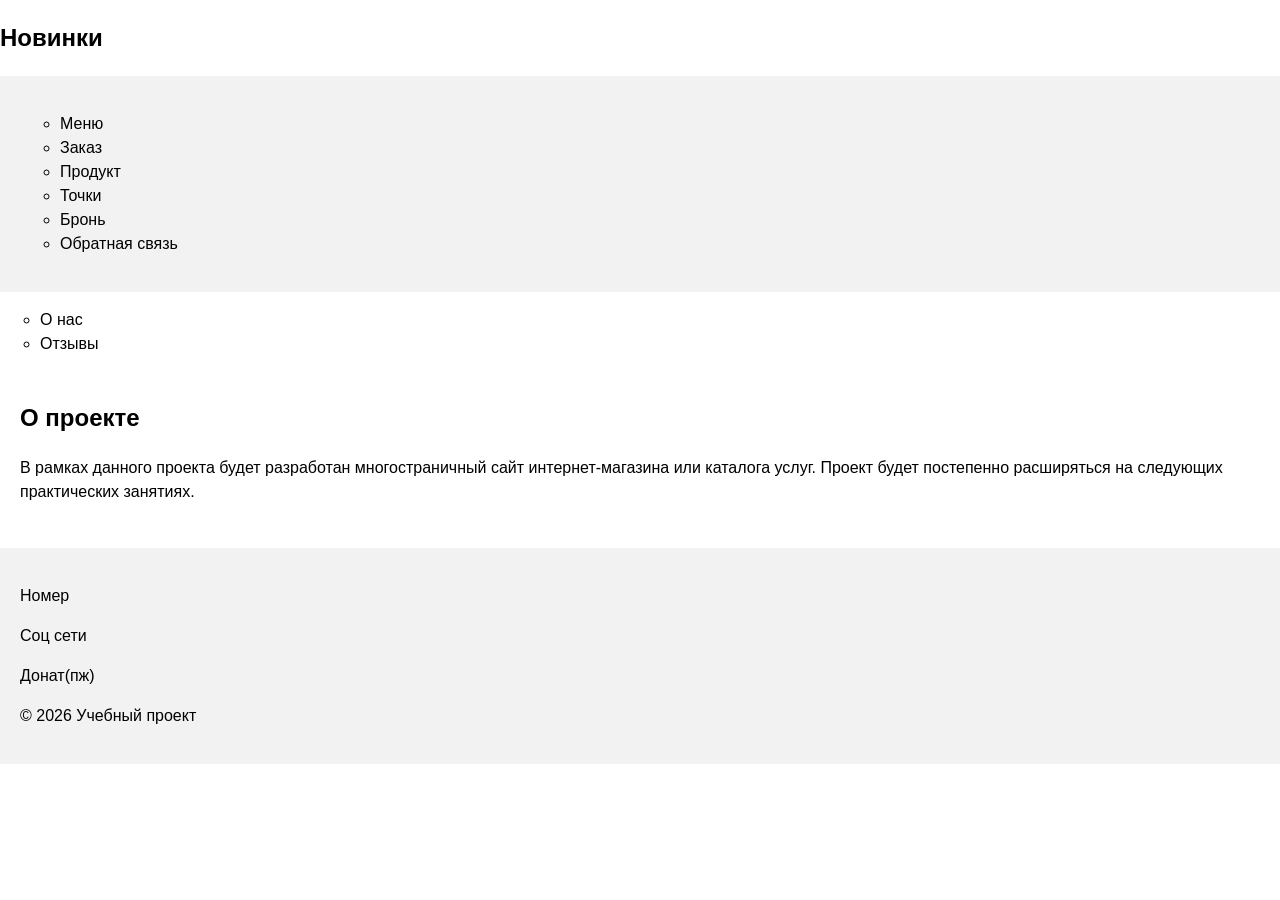
==== index.html @ 8bec1412 "Обновление стиль и разметка страницы" ====
<!DOCTYPE html>
<html lang="ru">
<head>
    <meta charset="UTF-8">
    <meta name="viewport" cjntent="width=device-width, initial-scale=1.0">
    <title>Star Hit Cafe</title>
    <link rel="stylesheet" href="css/style.css">
</head>

<body>
    <aside>
        <h2>Новинки</h2>
    </aside>
    
    <article>
        <header>
            <nav>
                <ul style="list-style-type:circle;">
                    <li>Меню</li>
                    <li>Заказ</li>
                    <li>Продукт</li>
                    <li>Точки</li>
                    <li>Бронь</li>
                    <li>Обратная связь</li>
                </ul>
            </nav>
        </header>
        <nav>
            <ul style="list-style-type:circle;">
                <li>О нас</li>
                <li>Отзывы</li>
            </ul>
        </nav>

        <section>
        </section>
    </article>

    <main role="main">
        <section>
                <h2>О проекте</h2>
                <p>В рамках данного проекта будет разработан многостраничный сайт интернет-магазина или каталога услуг. Проект будет постепенно расширяться на следующих практических занятиях.</p>
        </section>
    </main>

    <footer>
        <p>Номер</p>
        <p>Соц сети</p>
        <p>Донат(пж)</p>
        <p>&copy; 2026 Учебный проект</p>
    </footer>
</body>
</html>
---- css/style.css ----
* {
  box-sizing: border-box;
}

body {
  margin: 0;
  font-family: Arial, sans-serif;
  line-height: 1.5;
}

header,
main,
footer {
  padding: 20px;
}

header {
  background-color: #f2f2f2;
}

footer {
  background-color: #f2f2f2;
}

section {
  margin-bottom: 24px;
}

section h2 {
  margin-top: 0;
}
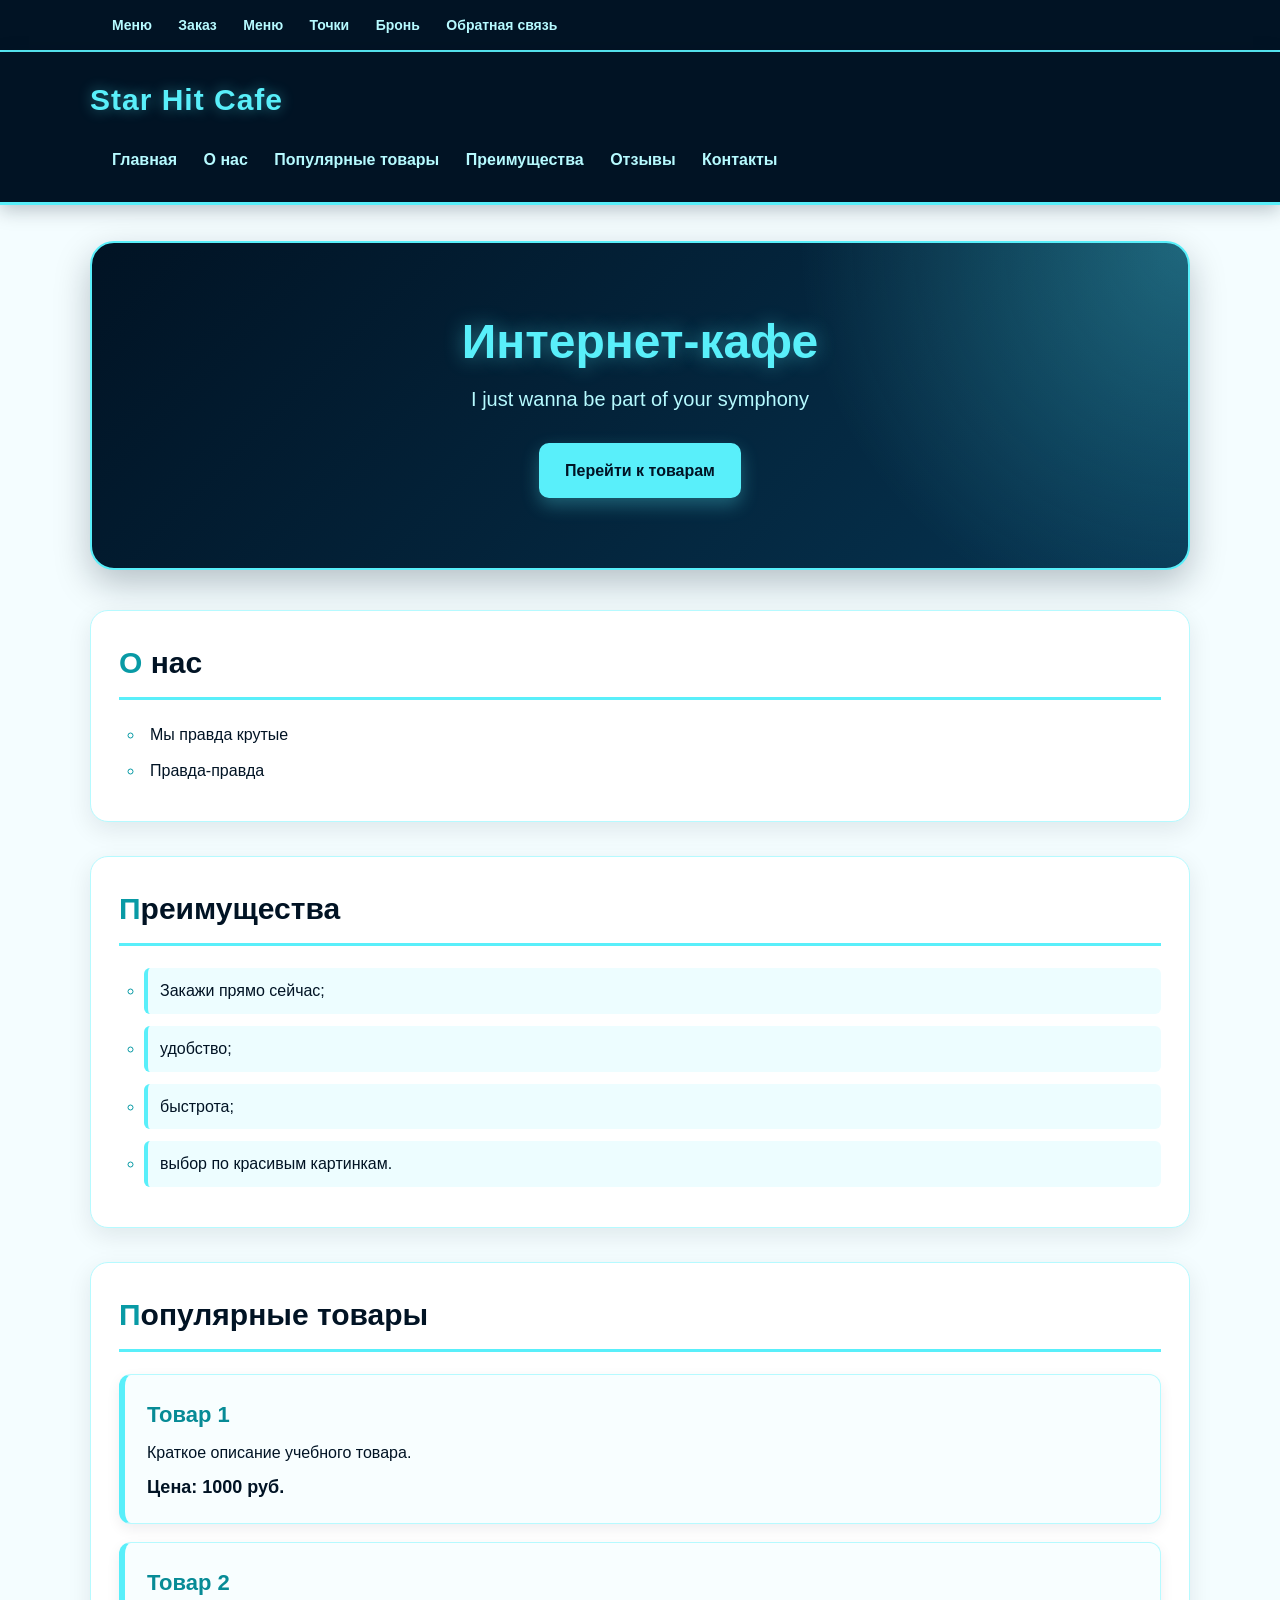
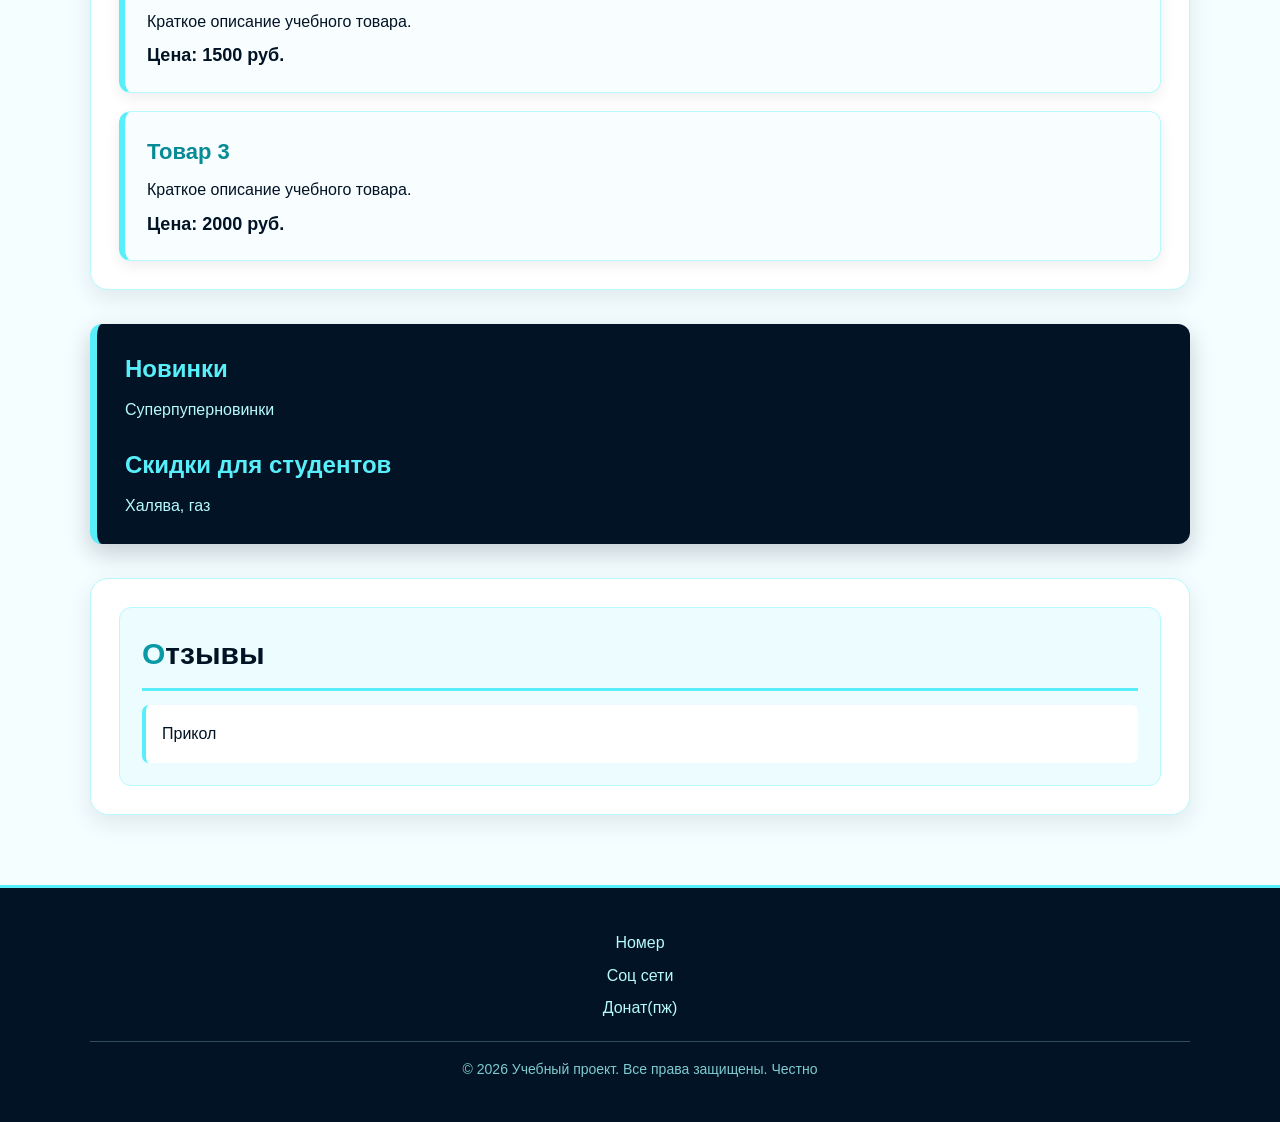
==== commit 12977a35: "feat: add semantic HTML structure and base CSS styles" ====
--- a/index.html
+++ b/index.html
@@ -2,52 +2,105 @@
 <html lang="ru">
 <head>
     <meta charset="UTF-8">
-    <meta name="viewport" cjntent="width=device-width, initial-scale=1.0">
+    <meta name="viewport" content="width=device-width, initial-scale=1.0">
     <title>Star Hit Cafe</title>
     <link rel="stylesheet" href="css/style.css">
 </head>
 
 <body>
-    <aside>
-        <h2>Новинки</h2>
-    </aside>
-    
-    <article>
-        <header>
-            <nav>
-                <ul style="list-style-type:circle;">
-                    <li>Меню</li>
-                    <li>Заказ</li>
-                    <li>Продукт</li>
-                    <li>Точки</li>
-                    <li>Бронь</li>
-                    <li>Обратная связь</li>
+    <nav>
+        <ul style="list-style-type:circle;">
+            <li>Меню</li>
+            <li>Заказ</li>
+            <li>Меню</li>
+            <li>Точки</li>
+            <li>Бронь</li>
+            <li>Обратная связь</li>
+        </ul>
+    </nav>
+
+    <header>
+        <div class="site-header">
+            <a class="site-logo" href="index.html">Star Hit Cafe</a>
+            <nav class="site-nav" aria-label="Основная навигация">
+                <ul class="site-nav_list", style="list-style-type:circle;">
+                    <li><a href="index.html">Главная</a></li>
+                    <li><a href="#about-us">О нас</a></li>
+                    <li><a href="#popular">Популярные товары</a></li>
+                    <li><a href="#advantages">Преимущества</a></li>
+                    <li><a href="#reviews">Отзывы</a></li>
+                    <li><a href="#contacts">Контакты</a></li>
                 </ul>
             </nav>
-        </header>
-        <nav>
-            <ul style="list-style-type:circle;">
-                <li>О нас</li>
-                <li>Отзывы</li>
-            </ul>
-        </nav>
-
-        <section>
-        </section>
-    </article>
+        </div>
+    </header>
 
     <main role="main">
-        <section>
-                <h2>О проекте</h2>
-                <p>В рамках данного проекта будет разработан многостраничный сайт интернет-магазина или каталога услуг. Проект будет постепенно расширяться на следующих практических занятиях.</p>
+        <section class="hero">
+            <h1>Интернет-кафе</h1>
+            <p>I just wanna be part of your symphony</p>
+            <a class="button" href="#popular">Перейти к товарам</a>
+        </section>
+
+        <section class="section" id="about-us">
+            <h2>О нас</h2>
+            <ul class="about-us_list" style="list-style-type:circle;">
+                <li>Мы правда крутые</li>
+                <li>Правда-правда</li>
+            </ul>
+        </section>
+
+        <section class="section" id="advantages">
+            <h2>Преимущества</h2>
+            <ul class="advantages_list", style="list-style-type:circle;">
+                <li>Закажи прямо сейчас;</li>
+                <li>удобство;</li>
+                <li>быстрота;</li>
+                <li>выбор по красивым картинкам.</li>
+            </ul>
+        </section>
+        
+        <section class="section" id="popular">
+            <h2>Популярные товары</h2>
+            <article class="product-card">
+                <h3>Товар 1</h3>
+                <p>Краткое описание учебного товара.</p>
+                <p>Цена: 1000 руб.</p>
+            </article>
+
+            <article class="product-card">
+                <h3>Товар 2</h3>
+                <p>Краткое описание учебного товара.</p>
+                <p>Цена: 1500 руб.</p>
+            </article>
+
+            <article class="product-card">
+                <h3>Товар 3</h3>
+                <p>Краткое описание учебного товара.</p>
+                <p>Цена: 2000 руб.</p>
+            </article>
+        </section>
+
+        <aside class="aside-info">
+            <h2>Новинки</h2>
+            <p>Суперпуперновинки</p>
+            <h2>Скидки для студентов</h2>
+            <p>Халява, газ</p>
+        </aside>
+
+        <section class="section" id="reviews">
+            <article class="rewiews_list">
+                <h2>Отзывы</h2>
+                <p>Прикол</p>
+            </article>
         </section>
     </main>
 
-    <footer>
+    <footer id="contacts">
         <p>Номер</p>
         <p>Соц сети</p>
         <p>Донат(пж)</p>
-        <p>&copy; 2026 Учебный проект</p>
+        <p>&copy; 2026 Учебный проект. Все права защищены. Честно</p>
     </footer>
 </body>
 </html>
--- a/css/style.css
+++ b/css/style.css
@@ -1,31 +1,337 @@
 * {
-  box-sizing: border-box;
+    box-sizing: border-box;
+}
+
+html {
+    scroll-behavior: smooth;
 }
 
 body {
-  margin: 0;
-  font-family: Arial, sans-serif;
-  line-height: 1.5;
-}
-
-header,
-main,
+    margin: 0;
+    font-family: Arial, Helvetica, sans-serif;
+    line-height: 1.6;
+    color: #011324;
+    background-color: #f4fdff;
+}
+
+h1,
+h2,
+h3,
+p {
+    margin-top: 0;
+}
+
+a {
+    color: inherit;
+}
+
+section {
+    scroll-margin-top: 30px;
+}
+
+body > nav {
+    padding: 10px 20px;
+    color: #b6faff;
+    background-color: #011324;
+    border-bottom: 2px solid #59effa;
+}
+
+body > nav ul {
+    max-width: 1100px;
+    margin: 0 auto;
+    padding-left: 22px;
+}
+
+body > nav li {
+    display: inline-block;
+    margin: 4px 22px 4px 0;
+    font-size: 14px;
+    font-weight: bold;
+    cursor: pointer;
+}
+
+body > nav li::marker {
+    color: #59effa;
+}
+
+body > nav li:hover {
+    color: #59effa;
+}
+
+header {
+    padding: 24px 20px;
+    color: #b6faff;
+    background-color: #011324;
+    border-bottom: 3px solid #59effa;
+    box-shadow: 0 5px 18px rgba(1, 19, 36, 0.25);
+}
+
+.site-header {
+    max-width: 1100px;
+    margin: 0 auto;
+}
+
+.site-logo {
+    display: inline-block;
+    margin-bottom: 18px;
+    color: #59effa;
+    font-size: 30px;
+    font-weight: bold;
+    letter-spacing: 1px;
+    text-decoration: none;
+    text-shadow: 0 0 14px rgba(89, 239, 250, 0.45);
+}
+
+.site-logo:hover {
+    color: #b6faff;
+}
+
+.site-nav_list {
+    margin: 0;
+    padding-left: 22px;
+}
+
+.site-nav_list li {
+    display: inline-block;
+    margin: 5px 22px 5px 0;
+}
+
+.site-nav_list li::marker {
+    color: #59effa;
+}
+
+.site-nav_list a {
+    padding-bottom: 4px;
+    color: #b6faff;
+    font-weight: bold;
+    text-decoration: none;
+    border-bottom: 2px solid transparent;
+    transition: color 0.2s, border-color 0.2s;
+}
+
+.site-nav_list a:hover {
+    color: #59effa;
+    border-bottom-color: #59effa;
+}
+
+main {
+    padding: 36px 20px;
+}
+
+.hero {
+    max-width: 1100px;
+    margin: 0 auto 40px;
+    padding: 70px 40px;
+    overflow: hidden;
+    color: #b6faff;
+    text-align: center;
+    background-color: #011324;
+    background-image:
+        radial-gradient(
+            circle at top right,
+            rgba(89, 239, 250, 0.3),
+            transparent 34%
+        ),
+        linear-gradient(
+            135deg,
+            #011324 0%,
+            #063451 100%
+        );
+    border: 2px solid #59effa;
+    border-radius: 24px;
+    box-shadow: 0 14px 35px rgba(1, 19, 36, 0.25);
+}
+
+.hero h1 {
+    margin-bottom: 12px;
+    color: #59effa;
+    font-size: 48px;
+    line-height: 1.2;
+    text-shadow: 0 0 20px rgba(89, 239, 250, 0.45);
+}
+
+.hero p {
+    margin-bottom: 28px;
+    font-size: 20px;
+}
+
+.button {
+    display: inline-block;
+    padding: 13px 24px;
+    color: #011324;
+    font-weight: bold;
+    text-decoration: none;
+    background-color: #59effa;
+    border: 2px solid #59effa;
+    border-radius: 10px;
+    box-shadow: 0 7px 18px rgba(89, 239, 250, 0.3);
+    transition:
+        background-color 0.2s,
+        color 0.2s,
+        transform 0.2s;
+}
+
+.button:hover {
+    color: #b6faff;
+    background-color: transparent;
+    transform: translateY(-2px);
+}
+
+.section {
+    max-width: 1100px;
+    margin: 0 auto 34px;
+    padding: 28px;
+    background-color: #ffffff;
+    border: 1px solid #b6faff;
+    border-radius: 18px;
+    box-shadow: 0 8px 24px rgba(1, 19, 36, 0.09);
+}
+
+.section h2 {
+    margin-bottom: 22px;
+    padding-bottom: 10px;
+    color: #011324;
+    font-size: 30px;
+    border-bottom: 3px solid #59effa;
+}
+
+.section h2::first-letter {
+    color: #089aa5;
+}
+
+.about-us_list {
+    margin: 0;
+    padding-left: 25px;
+}
+
+.about-us_list li {
+    margin-bottom: 10px;
+    padding-left: 6px;
+}
+
+.about-us_list li::marker {
+    color: #089aa5;
+}
+
+.advantages_list {
+    margin: 0;
+    padding-left: 25px;
+}
+
+.advantages_list li {
+    margin-bottom: 12px;
+    padding: 10px 12px;
+    background-color: #edfdff;
+    border-left: 4px solid #59effa;
+    border-radius: 6px;
+}
+
+.advantages_list li::marker {
+    color: #089aa5;
+}
+
+.product-card {
+    margin-bottom: 18px;
+    padding: 22px;
+    background-color: #f8feff;
+    border: 1px solid #b6faff;
+    border-left: 6px solid #59effa;
+    border-radius: 12px;
+    box-shadow: 0 5px 14px rgba(1, 19, 36, 0.07);
+    transition:
+        border-color 0.2s,
+        box-shadow 0.2s,
+        transform 0.2s;
+}
+
+.product-card:last-child {
+    margin-bottom: 0;
+}
+
+.product-card:hover {
+    border-color: #59effa;
+    box-shadow: 0 10px 22px rgba(1, 19, 36, 0.14);
+    transform: translateY(-3px);
+}
+
+.product-card h3 {
+    margin-bottom: 8px;
+    color: #078b96;
+    font-size: 22px;
+}
+
+.product-card p {
+    margin-bottom: 7px;
+}
+
+.product-card p:last-child {
+    margin-bottom: 0;
+    color: #011324;
+    font-size: 18px;
+    font-weight: bold;
+}
+
+.aside-info {
+    max-width: 1100px;
+    margin: 0 auto 34px;
+    padding: 26px 28px;
+    color: #b6faff;
+    background-color: #011324;
+    border-left: 7px solid #59effa;
+    border-radius: 12px;
+    box-shadow: 0 9px 24px rgba(1, 19, 36, 0.2);
+}
+
+.aside-info h2 {
+    margin-bottom: 8px;
+    color: #59effa;
+}
+
+.aside-info h2:not(:first-child) {
+    margin-top: 24px;
+}
+
+.aside-info p {
+    margin-bottom: 0;
+}
+
+.rewiews_list {
+    padding: 22px;
+    background-color: #edfdff;
+    border: 1px solid #b6faff;
+    border-radius: 12px;
+}
+
+.rewiews_list h2 {
+    margin-bottom: 14px;
+}
+
+.rewiews_list p {
+    margin-bottom: 0;
+    padding: 16px;
+    color: #011324;
+    background-color: #ffffff;
+    border-left: 4px solid #59effa;
+    border-radius: 7px;
+}
+
 footer {
-  padding: 20px;
-}
-
-header {
-  background-color: #f2f2f2;
-}
-
-footer {
-  background-color: #f2f2f2;
-}
-
-section {
-  margin-bottom: 24px;
-}
-
-section h2 {
-  margin-top: 0;
+    padding: 35px 20px;
+    color: #b6faff;
+    text-align: center;
+    background-color: #011324;
+    border-top: 3px solid #59effa;
+}
+
+footer p {
+    max-width: 1100px;
+    margin: 7px auto;
+}
+
+footer p:last-child {
+    margin-top: 20px;
+    padding-top: 16px;
+    color: #7fcbd1;
+    font-size: 14px;
+    border-top: 1px solid rgba(182, 250, 255, 0.25);
 }
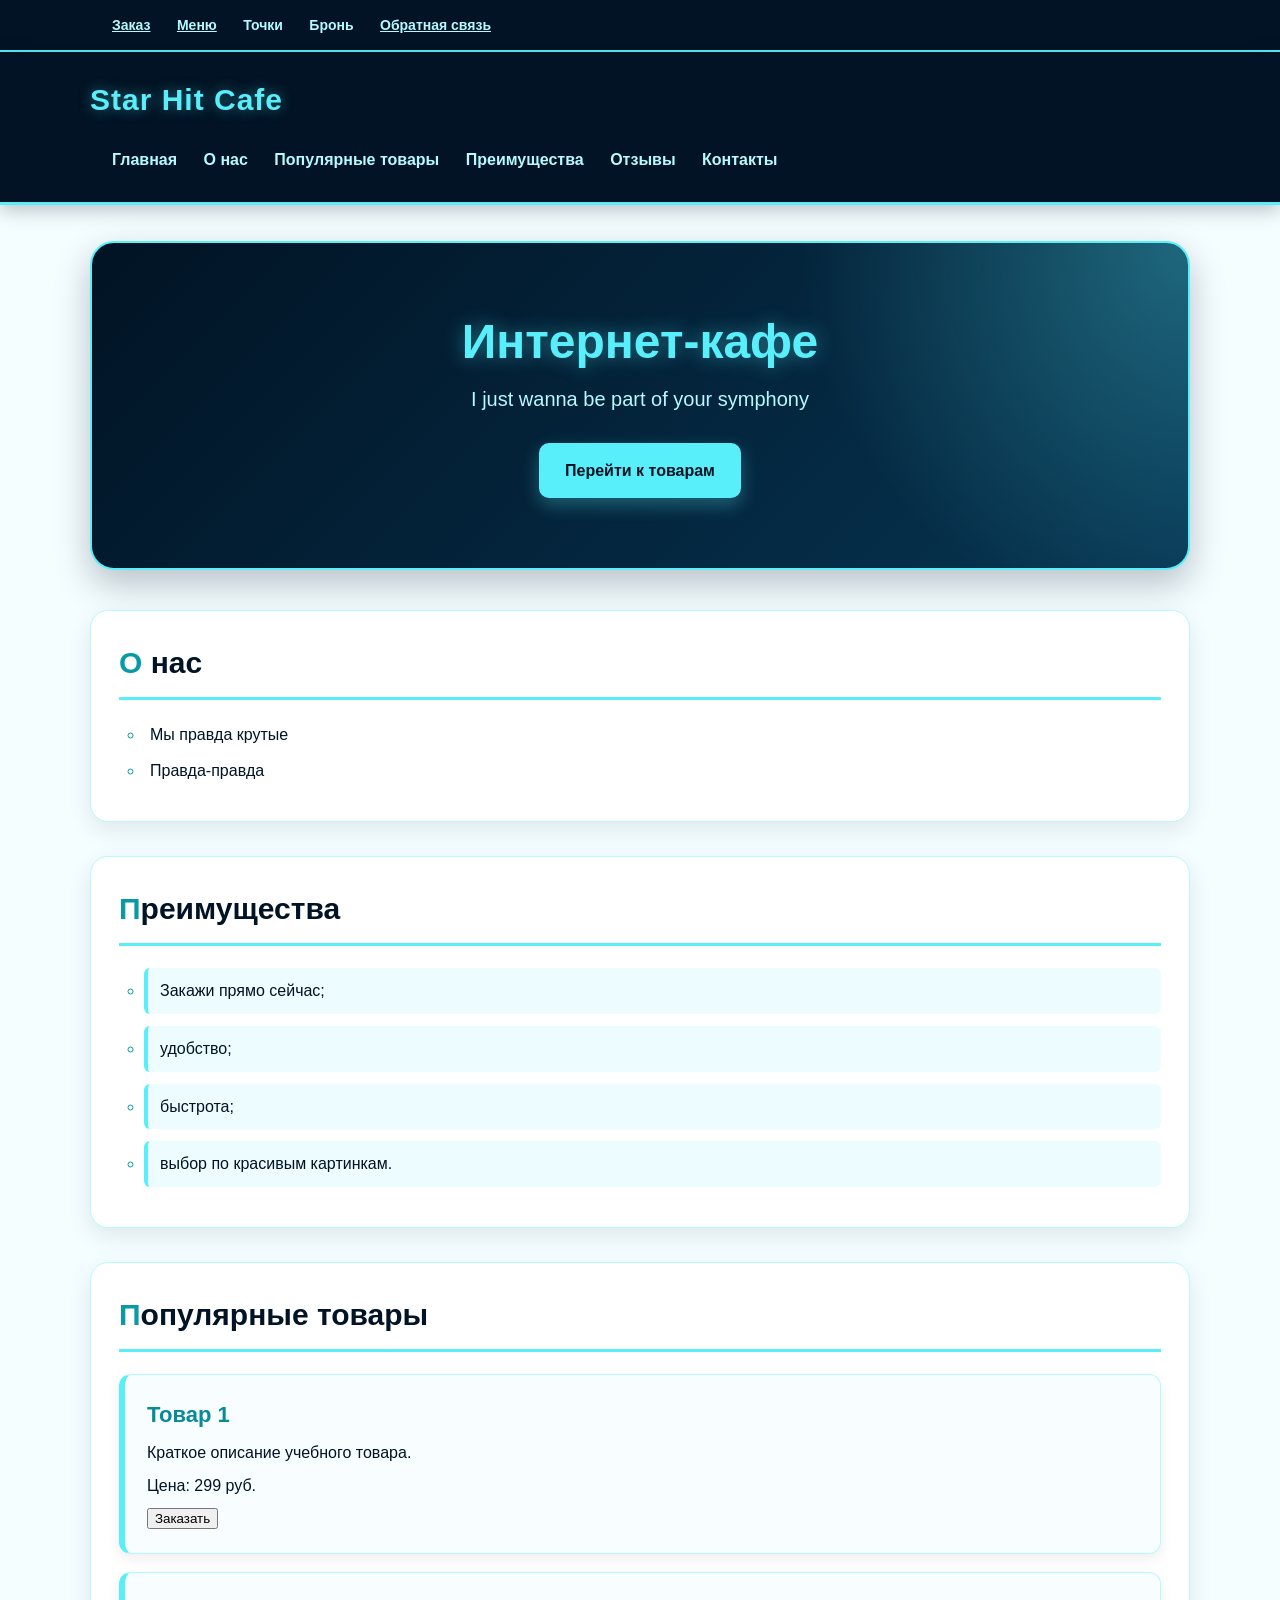
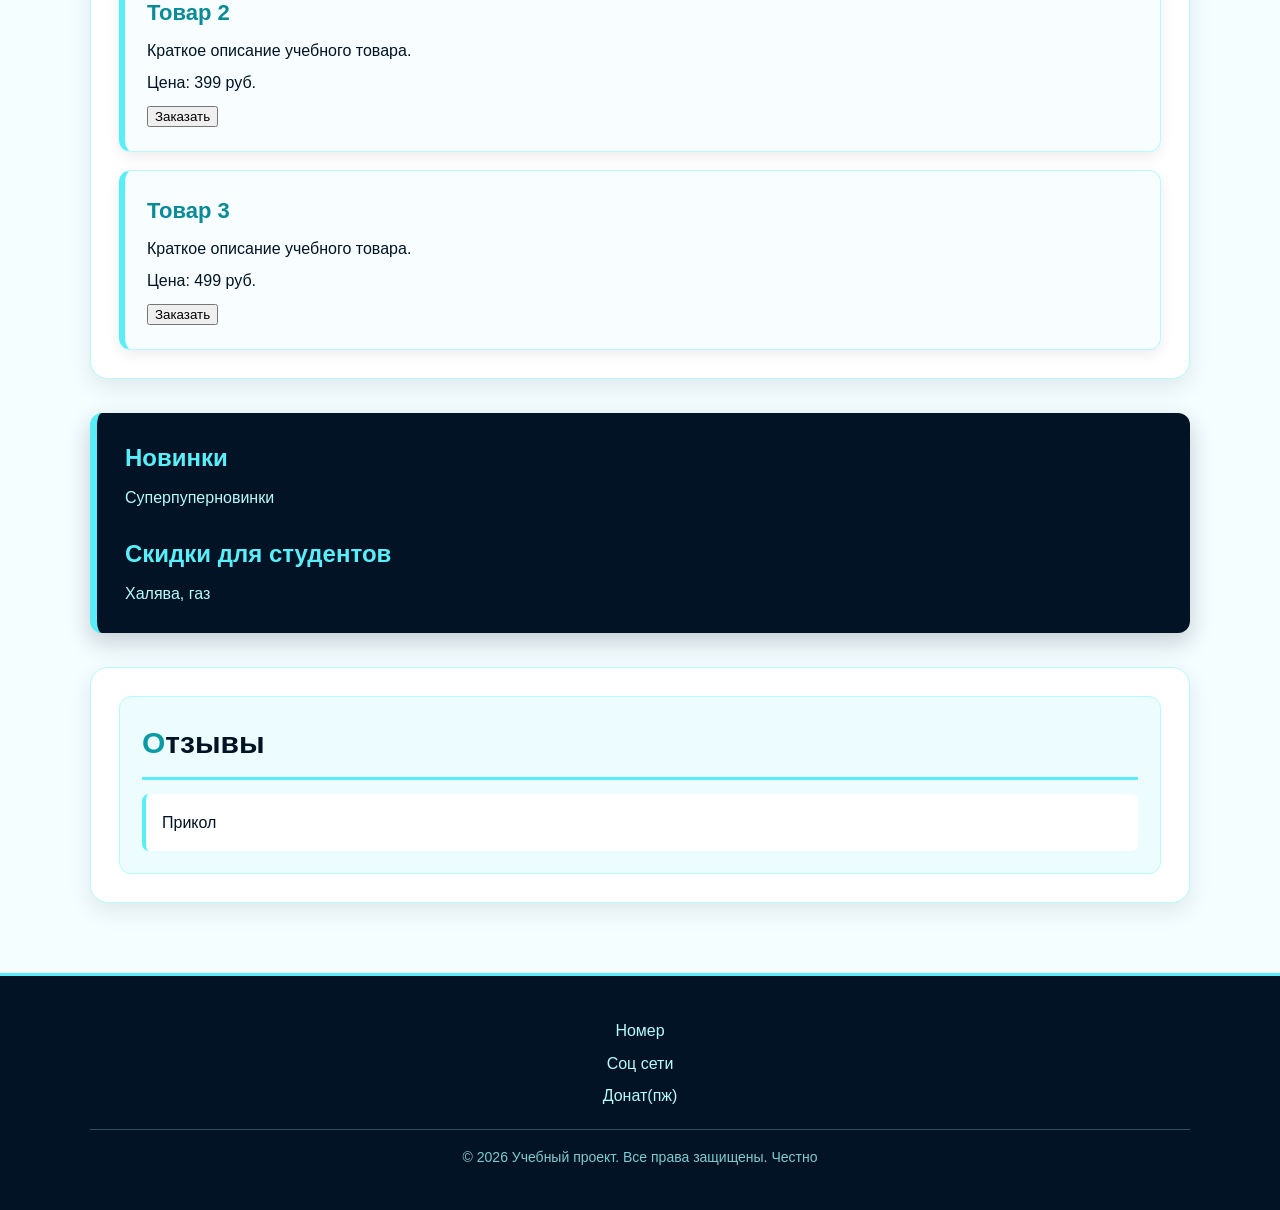
==== commit 97fde4aa: "feat: add order form modal and validation and etc" ====
--- a/index.html
+++ b/index.html
@@ -1,106 +1,230 @@
-<!DOCTYPE html>
+<!doctype html>
 <html lang="ru">
-<head>
-    <meta charset="UTF-8">
-    <meta name="viewport" content="width=device-width, initial-scale=1.0">
+  <head>
+    <meta charset="UTF-8" />
+    <meta name="viewport" content="width=device-width, initial-scale=1.0" />
     <title>Star Hit Cafe</title>
-    <link rel="stylesheet" href="css/style.css">
-</head>
-
-<body>
+    <link rel="stylesheet" href="css/style.css" />
+    <script src="js/main.js" defer></script>
+  </head>
+
+  <body>
     <nav>
-        <ul style="list-style-type:circle;">
-            <li>Меню</li>
-            <li>Заказ</li>
-            <li>Меню</li>
-            <li>Точки</li>
-            <li>Бронь</li>
-            <li>Обратная связь</li>
+      <ul style="list-style-type: circle">
+        <li><a href="order.html">Заказ</a></li>
+        <li><a href="catalog.html">Меню</a></li>
+        <li>Точки</li>
+        <li>Бронь</li>
+        <li><a href="contacts.html">Обратная связь</a></li>
+      </ul>
+    </nav>
+
+    <header>
+      <div class="site-header">
+        <a class="site-logo" href="index.html">Star Hit Cafe</a>
+        <nav class="site-nav" aria-label="Основная навигация">
+          <ul class="site-nav_list" , style="list-style-type: circle">
+            <li><a href="index.html">Главная</a></li>
+            <li><a href="#about-us">О нас</a></li>
+            <li><a href="#popular">Популярные товары</a></li>
+            <li><a href="#advantages">Преимущества</a></li>
+            <li><a href="#reviews">Отзывы</a></li>
+            <li><a href="#contacts">Контакты</a></li>
+          </ul>
+        </nav>
+      </div>
+    </header>
+
+    <main role="main">
+      <section class="hero">
+        <h1>Интернет-кафе</h1>
+        <p>I just wanna be part of your symphony</p>
+        <a class="button" href="#popular">Перейти к товарам</a>
+      </section>
+
+      <section class="section" id="about-us">
+        <h2>О нас</h2>
+        <ul class="about-us_list" style="list-style-type: circle">
+          <li>Мы правда крутые</li>
+          <li>Правда-правда</li>
         </ul>
-    </nav>
-
-    <header>
-        <div class="site-header">
-            <a class="site-logo" href="index.html">Star Hit Cafe</a>
-            <nav class="site-nav" aria-label="Основная навигация">
-                <ul class="site-nav_list", style="list-style-type:circle;">
-                    <li><a href="index.html">Главная</a></li>
-                    <li><a href="#about-us">О нас</a></li>
-                    <li><a href="#popular">Популярные товары</a></li>
-                    <li><a href="#advantages">Преимущества</a></li>
-                    <li><a href="#reviews">Отзывы</a></li>
-                    <li><a href="#contacts">Контакты</a></li>
-                </ul>
-            </nav>
-        </div>
-    </header>
-
-    <main role="main">
-        <section class="hero">
-            <h1>Интернет-кафе</h1>
-            <p>I just wanna be part of your symphony</p>
-            <a class="button" href="#popular">Перейти к товарам</a>
-        </section>
-
-        <section class="section" id="about-us">
-            <h2>О нас</h2>
-            <ul class="about-us_list" style="list-style-type:circle;">
-                <li>Мы правда крутые</li>
-                <li>Правда-правда</li>
-            </ul>
-        </section>
-
-        <section class="section" id="advantages">
-            <h2>Преимущества</h2>
-            <ul class="advantages_list", style="list-style-type:circle;">
-                <li>Закажи прямо сейчас;</li>
-                <li>удобство;</li>
-                <li>быстрота;</li>
-                <li>выбор по красивым картинкам.</li>
-            </ul>
-        </section>
-        
-        <section class="section" id="popular">
-            <h2>Популярные товары</h2>
-            <article class="product-card">
-                <h3>Товар 1</h3>
-                <p>Краткое описание учебного товара.</p>
-                <p>Цена: 1000 руб.</p>
-            </article>
-
-            <article class="product-card">
-                <h3>Товар 2</h3>
-                <p>Краткое описание учебного товара.</p>
-                <p>Цена: 1500 руб.</p>
-            </article>
-
-            <article class="product-card">
-                <h3>Товар 3</h3>
-                <p>Краткое описание учебного товара.</p>
-                <p>Цена: 2000 руб.</p>
-            </article>
-        </section>
-
-        <aside class="aside-info">
-            <h2>Новинки</h2>
-            <p>Суперпуперновинки</p>
-            <h2>Скидки для студентов</h2>
-            <p>Халява, газ</p>
-        </aside>
-
-        <section class="section" id="reviews">
-            <article class="rewiews_list">
-                <h2>Отзывы</h2>
-                <p>Прикол</p>
-            </article>
-        </section>
+      </section>
+
+      <section class="section" id="advantages">
+        <h2>Преимущества</h2>
+        <ul class="advantages_list" , style="list-style-type: circle">
+          <li>Закажи прямо сейчас;</li>
+          <li>удобство;</li>
+          <li>быстрота;</li>
+          <li>выбор по красивым картинкам.</li>
+        </ul>
+      </section>
+
+      <section class="section" id="popular">
+        <h2>Популярные товары</h2>
+        <article class="product-card">
+          <h3>Товар 1</h3>
+          <p>Краткое описание учебного товара.</p>
+          <p>Цена: 299 руб.</p>
+          <button
+            class="button-product-card_button"
+            type="button"
+            data-product="Товар 1"
+          >
+            Заказать<!doctype html>
+          </button>
+        </article>
+
+        <article class="product-card">
+          <h3>Товар 2</h3>
+          <p>Краткое описание учебного товара.</p>
+          <p>Цена: 399 руб.</p>
+          <button
+            class="button-product-card_button"
+            type="button"
+            data-product="Товар 2"
+          >
+            Заказать<!doctype html>
+          </button>
+        </article>
+
+        <article class="product-card">
+          <h3>Товар 3</h3>
+          <p>Краткое описание учебного товара.</p>
+          <p>Цена: 499 руб.</p>
+          <button
+            class="button-product-card_button"
+            type="button"
+            data-product="Товар 3"
+          >
+            Заказать<!doctype html>
+          </button>
+        </article>
+      </section>
+
+      <aside class="aside-info">
+        <h2>Новинки</h2>
+        <p>Суперпуперновинки</p>
+        <h2>Скидки для студентов</h2>
+        <p>Халява, газ</p>
+      </aside>
+
+      <section class="section" id="reviews">
+        <article class="rewiews_list">
+          <h2>Отзывы</h2>
+          <p>Прикол</p>
+        </article>
+      </section>
     </main>
 
     <footer id="contacts">
-        <p>Номер</p>
-        <p>Соц сети</p>
-        <p>Донат(пж)</p>
-        <p>&copy; 2026 Учебный проект. Все права защищены. Честно</p>
+      <p>Номер</p>
+      <p>Соц сети</p>
+      <p>Донат(пж)</p>
+      <p>&copy; 2026 Учебный проект. Все права защищены. Честно</p>
     </footer>
-</body>
-</html>+
+    <dialog
+      class="order-dialog"
+      id="order-dialog"
+      aria-labelledby="order-dialog-title"
+    >
+      <h2 id="order-dialog-title">Оформление заявки</h2>
+
+      <form
+        class="order-form"
+        id="order-form"
+        action="#"
+        method="post"
+        novalidate
+      >
+        <input id="selected-product" name="selected-product" type="hidden" />
+
+        <div class="form-field">
+          <label for="order-name">Имя</label>
+          <input
+            id="order-name"
+            name="name"
+            type="text"
+            placeholder="Введите ваше имя"
+            minlength="2"
+            autocomplete="given-name"
+            required
+          />
+        </div>
+
+        <div class="form-field">
+          <label for="order-email">E-mail</label>
+          <input
+            id="order-email"
+            name="email"
+            type="email"
+            placeholder="example@mail.ru"
+            autocomplete="email"
+            required
+          />
+        </div>
+
+        <div class="form-field">
+          <label for="order-phone">Телефон</label>
+          <input
+            id="order-phone"
+            name="phone"
+            type="tel"
+            inputmode="tel"
+            placeholder="+7 (900) 000-00-00"
+            pattern="^\+7 \(\d{3}\) \d{3}-\d{2}-\d{2}$"
+            required
+          />
+          <small>Формат: +7 (900) 000-00-00</small>
+        </div>
+
+        <div class="form-field">
+          <label for="order-date">Дата связи</label>
+          <input id="order-date" name="date" type="date" />
+        </div>
+
+        <div class="form-field">
+          <label for="order-topic">Тема заявки</label>
+          <select id="order-topic" name="topic" required>
+            <option value="">Выберите тему</option>
+            <option value="product">Заказ товара</option>
+            <option value="consultation">Консультация</option>
+            <option value="delivery">Доставка</option>
+          </select>
+        </div>
+
+        <div class="form-field">
+          <label for="order-comment">Комментарий</label>
+          <textarea
+            id="order-comment"
+            name="comment"
+            rows="4"
+            placeholder="Укажите дополнительную информацию"
+          ></textarea>
+        </div>
+
+        <div class="form-field form-field--checkbox">
+          <label>
+            <input
+              id="order-agreement"
+              name="agreement"
+              type="checkbox"
+              required
+            />
+            Я согласен на обработку данных
+          </label>
+        </div>
+
+        <div class="form-actions">
+          <button type="button" id="close-order-dialog">Закрыть</button>
+          <button type="submit">Отправить заявку</button>
+        </div>
+      </form>
+    </dialog>
+
+    <p class="success-message" id="success-message" hidden>
+      Форма успешно отправлена!
+    </p>
+  </body>
+</html>
--- a/css/style.css
+++ b/css/style.css
@@ -334,4 +334,70 @@
     color: #7fcbd1;
     font-size: 14px;
     border-top: 1px solid rgba(182, 250, 255, 0.25);
+}
+
+.order-dialog {
+  width: min(100% - 32px, 560px);
+  padding: 24px;
+  border: none;
+  border-radius: 12px;
+}
+
+.order-dialog::backdrop {
+  background-color: rgba(0, 0, 0, 0.5);
+}
+
+.form-field {
+  margin-bottom: 16px;
+}
+
+.form-field label {
+  display: block;
+  margin-bottom: 6px;
+}
+
+.form-field input,
+.form-field select,
+.form-field textarea {
+  width: 100%;
+  padding: 10px 12px;
+  border: 1px solid #cccccc;
+  border-radius: 6px;
+  font: inherit;
+}
+
+.form-field input[type="checkbox"] {
+  width: auto;
+}
+
+.form-field small {
+  display: block;
+  margin-top: 4px;
+  color: #666666;
+}
+
+.form-field input:focus-visible,
+.form-field select:focus-visible,
+.form-field textarea:focus-visible,
+.form-actions button:focus-visible {
+  outline: 2px solid #0057b8;
+  outline-offset: 2px;
+}
+
+[aria-invalid="true"] {
+  border-color: #b00020;
+}
+
+.form-actions {
+  display: flex;
+  gap: 12px;
+  margin-top: 20px;
+}
+
+.success-message {
+  max-width: 1100px;
+  margin: 24px auto;
+  padding: 16px;
+  border-left: 4px solid #168a2f;
+  background-color: #eefaf0;
 }
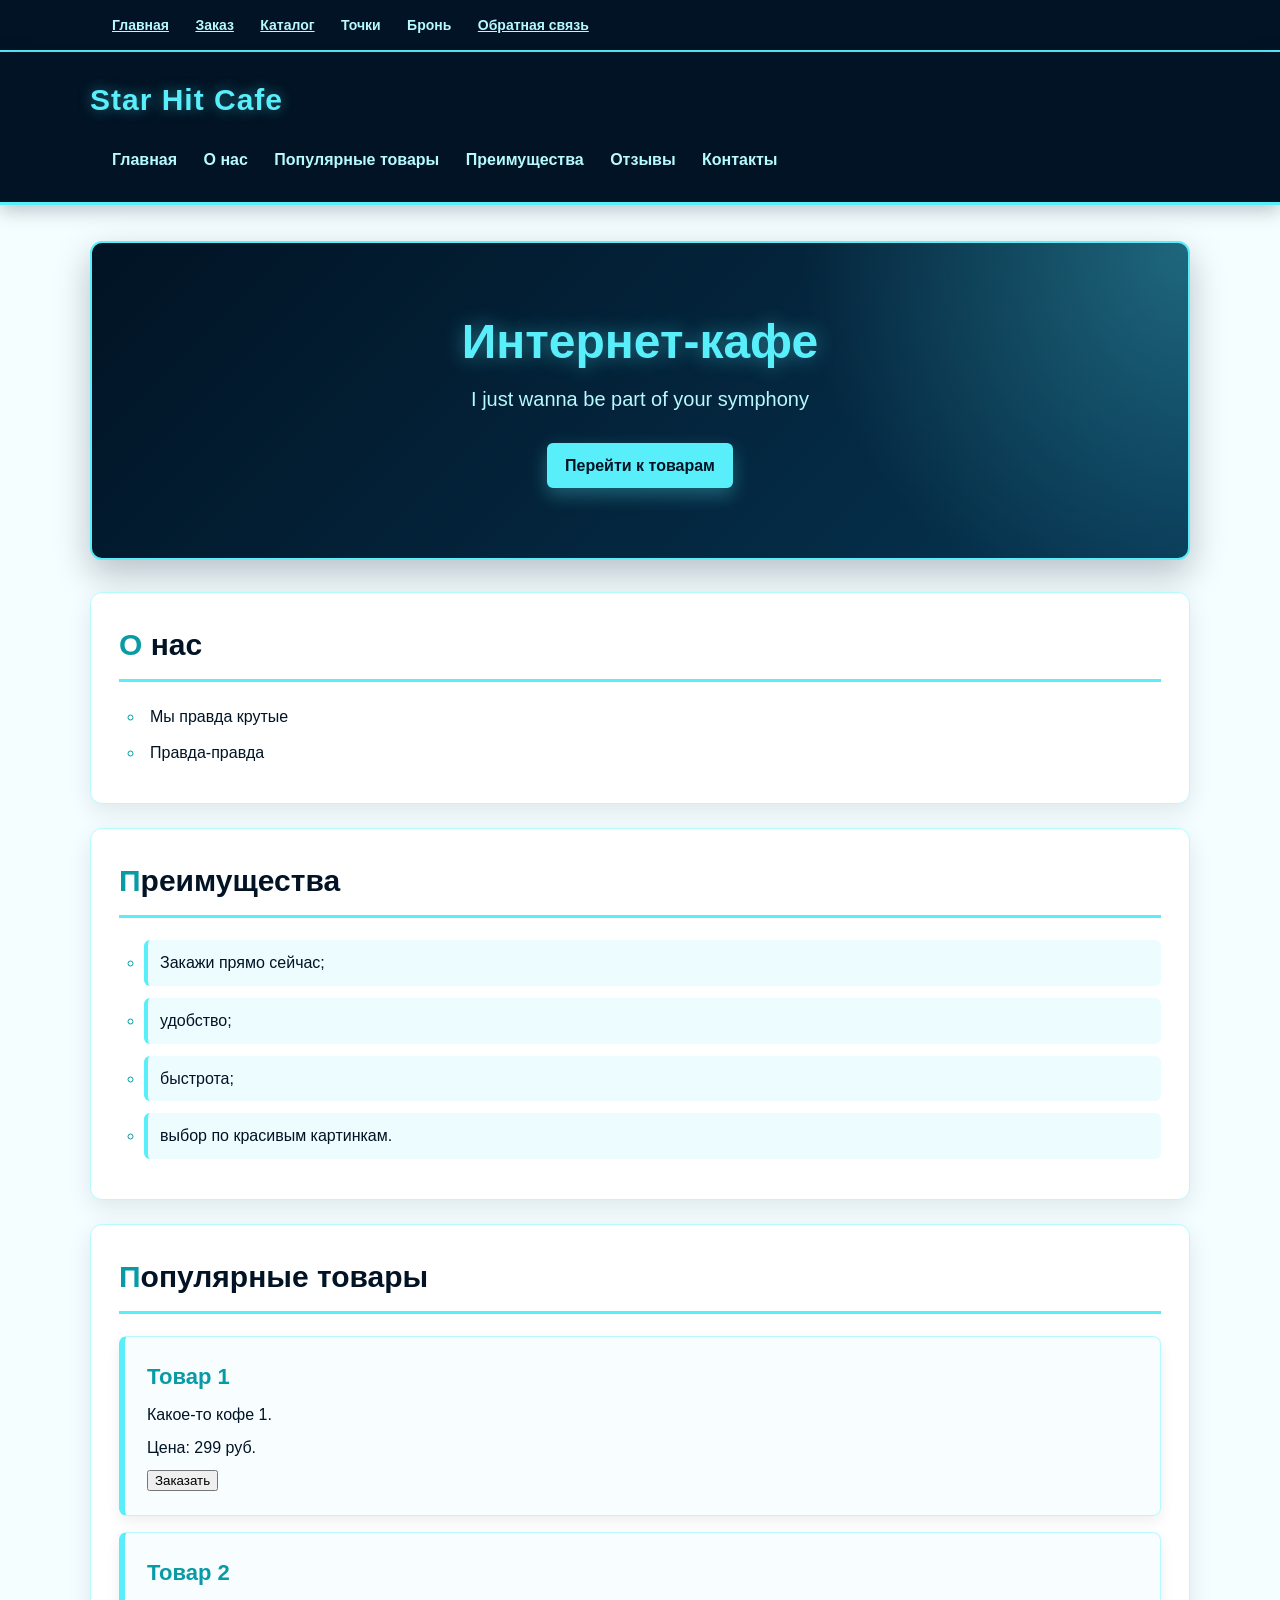
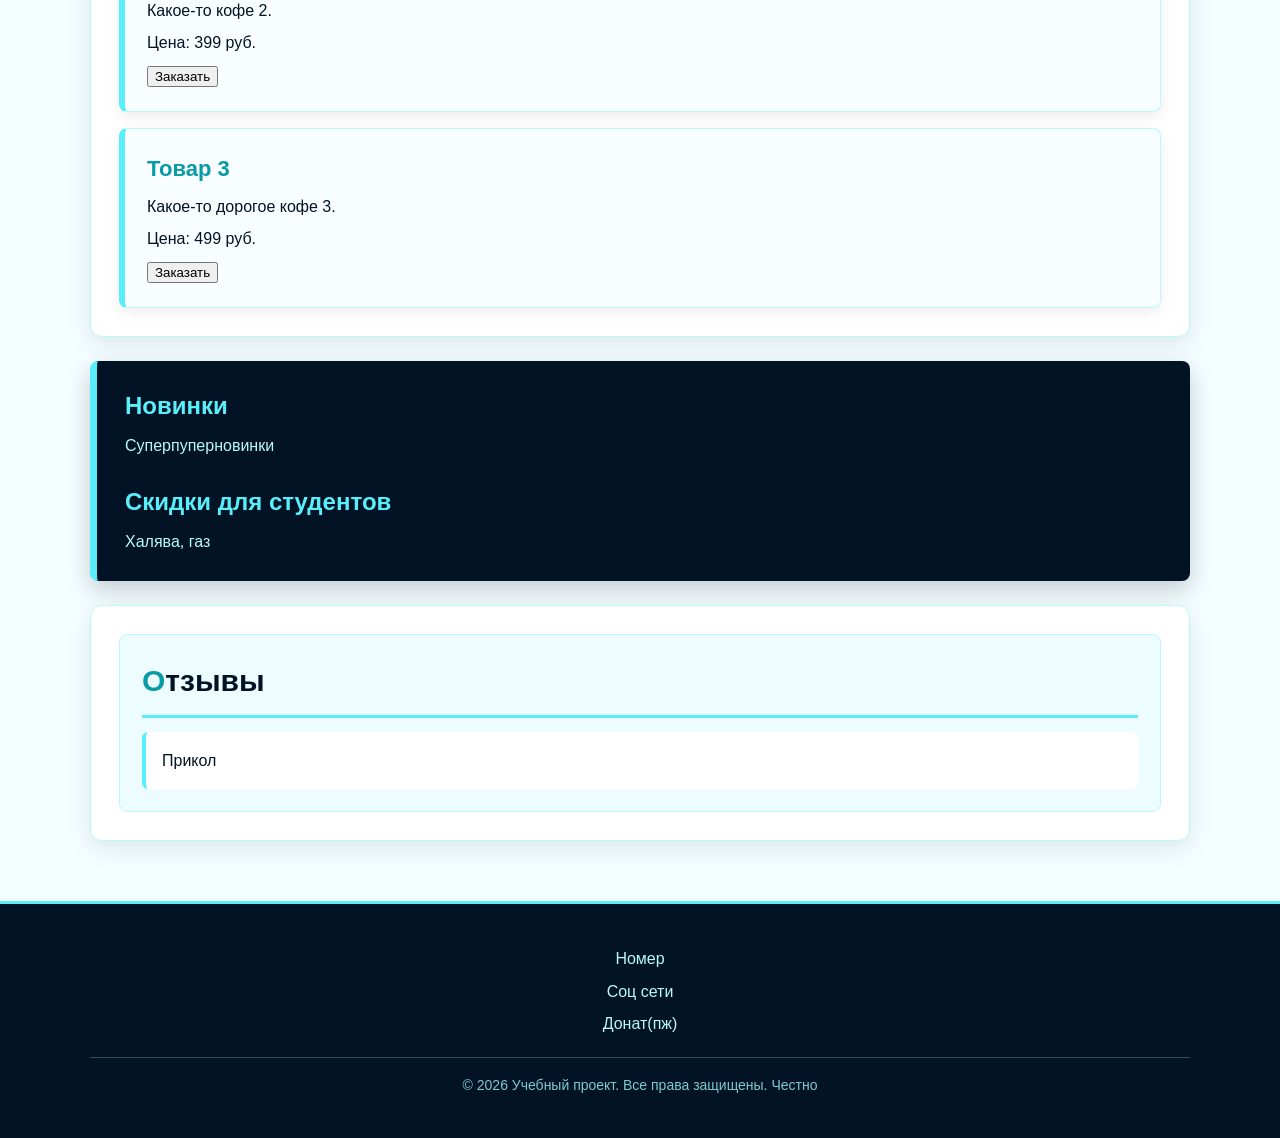
==== commit 2ea40ba0: "feat: add multi-page structure navigation and anchors" ====
--- a/index.html
+++ b/index.html
@@ -6,13 +6,20 @@
     <title>Star Hit Cafe</title>
     <link rel="stylesheet" href="css/style.css" />
     <script src="js/main.js" defer></script>
+
+    <meta property="og:type" content="website">
+    <meta property="og:title" content="Учебный интернет-магазин">
+    <meta property="og:description" content="Учебный frontend-проект интернет-магазина.">
+    <meta property="og:image" content="https://Nene0090.github.io/kr1-html-css-shop/images/preview.jpg">
+    
   </head>
 
   <body>
     <nav>
       <ul style="list-style-type: circle">
+        <li><a href="index.html">Главная</a></li>
         <li><a href="order.html">Заказ</a></li>
-        <li><a href="catalog.html">Меню</a></li>
+        <li><a href="catalog.html">Каталог</a></li>
         <li>Точки</li>
         <li>Бронь</li>
         <li><a href="contacts.html">Обратная связь</a></li>
@@ -64,7 +71,7 @@
         <h2>Популярные товары</h2>
         <article class="product-card">
           <h3>Товар 1</h3>
-          <p>Краткое описание учебного товара.</p>
+          <p>Какое-то кофе 1.</p>
           <p>Цена: 299 руб.</p>
           <button
             class="button-product-card_button"
@@ -77,7 +84,7 @@
 
         <article class="product-card">
           <h3>Товар 2</h3>
-          <p>Краткое описание учебного товара.</p>
+          <p>Какое-то кофе 2.</p>
           <p>Цена: 399 руб.</p>
           <button
             class="button-product-card_button"
@@ -90,7 +97,7 @@
 
         <article class="product-card">
           <h3>Товар 3</h3>
-          <p>Краткое описание учебного товара.</p>
+          <p>Какое-то дорогое кофе 3.</p>
           <p>Цена: 499 руб.</p>
           <button
             class="button-product-card_button"
@@ -118,9 +125,7 @@
     </main>
 
     <footer id="contacts">
-      <p>Номер</p>
-      <p>Соц сети</p>
-      <p>Донат(пж)</p>
+      <p>Номер</p> <p>Соц сети</p> <p>Донат(пж)</p>
       <p>&copy; 2026 Учебный проект. Все права защищены. Честно</p>
     </footer>
 
--- a/css/style.css
+++ b/css/style.css
@@ -1,346 +1,410 @@
+/* ===================================
+   1. Переменные проекта
+   =================================== */
+:root {
+  --color-bg: #f4fdff;
+  --color-text: #011324;
+  --color-muted: #666666;
+  --color-primary: #59effa;
+  --color-primary-dark: #089aa5;
+  --color-surface: #011324;
+  --color-surface-light: #ffffff;
+  --color-surface-accent: #edfdff;
+  --color-border: #b6faff;
+  --color-white: #ffffff;
+  --color-danger: #b00020;
+  --color-success: #168a2f;
+  --color-success-bg: #eefaf0;
+
+  --space-xs: 4px;
+  --space-sm: 8px;
+  --space-md: 16px;
+  --space-lg: 24px;
+  --space-xl: 32px;
+
+  --radius-sm: 6px;
+  --radius-md: 8px;
+  --radius-lg: 12px;
+
+  --container-width: 1100px;
+}
+
+/* ===================================
+   2. Базовые стили
+   =================================== */
 * {
-    box-sizing: border-box;
+  box-sizing: border-box;
 }
 
 html {
-    scroll-behavior: smooth;
+  scroll-behavior: smooth;
 }
 
 body {
-    margin: 0;
-    font-family: Arial, Helvetica, sans-serif;
-    line-height: 1.6;
-    color: #011324;
-    background-color: #f4fdff;
-}
-
-h1,
-h2,
-h3,
-p {
-    margin-top: 0;
-}
+  margin: 0;
+  font-family: Arial, Helvetica, sans-serif;
+  line-height: 1.6;
+  color: var(--color-text);
+  background-color: var(--color-bg);
+}
+
+h1, h2, h3, p {
+  margin-top: 0;
+}
+
+section {
+  scroll-margin-top: 30px;
+}
+
+/* ===================================
+   3. Общие элементы интерфейса
+   =================================== */
 
 a {
-    color: inherit;
-}
-
-section {
-    scroll-margin-top: 30px;
-}
+  color: inherit;
+  transition: color 0.2s;
+}
+
+a:hover {
+  color: var(--color-primary);
+}
+
+a:focus-visible {
+  outline: 2px solid var(--color-primary);
+  outline-offset: 3px;
+}
+
+.button {
+  display: inline-block;
+  padding: var(--space-sm) var(--space-md);
+  color: var(--color-text);
+  font-weight: bold;
+  text-decoration: none;
+  background-color: var(--color-primary);
+  border: 2px solid var(--color-primary);
+  border-radius: var(--radius-sm);
+  box-shadow: 0 7px 18px rgba(89, 239, 250, 0.3);
+  cursor: pointer;
+  transition: background-color 0.2s, color 0.2s, transform 0.2s;
+}
+
+.button:hover {
+  color: var(--color-primary);
+  background-color: transparent;
+  transform: translateY(-2px);
+}
+
+.button:focus-visible {
+  outline: 2px solid var(--color-primary);
+  outline-offset: 3px;
+}
+
+.button:disabled {
+  opacity: 0.6;
+  cursor: not-allowed;
+  transform: none;
+}
+
+.form-field input:hover,
+.form-field select:hover,
+.form-field textarea:hover {
+  border-color: var(--color-primary);
+}
+
+.form-field input:focus-visible,
+.form-field select:focus-visible,
+.form-field textarea:focus-visible,
+.form-actions button:focus-visible {
+  outline: 2px solid var(--color-primary);
+  outline-offset: 3px;
+}
+
+/* ===================================
+   4. Компоненты страницы
+   =================================== */
 
 body > nav {
-    padding: 10px 20px;
-    color: #b6faff;
-    background-color: #011324;
-    border-bottom: 2px solid #59effa;
+  padding: 10px 20px;
+  color: var(--color-border);
+  background-color: var(--color-surface);
+  border-bottom: 2px solid var(--color-primary);
 }
 
 body > nav ul {
-    max-width: 1100px;
-    margin: 0 auto;
-    padding-left: 22px;
+  max-width: var(--container-width);
+  margin: 0 auto;
+  padding-left: 22px;
 }
 
 body > nav li {
-    display: inline-block;
-    margin: 4px 22px 4px 0;
-    font-size: 14px;
-    font-weight: bold;
-    cursor: pointer;
+  display: inline-block;
+  margin: 4px 22px 4px 0;
+  font-size: 14px;
+  font-weight: bold;
+  cursor: pointer;
 }
 
 body > nav li::marker {
-    color: #59effa;
+  color: var(--color-primary);
 }
 
 body > nav li:hover {
-    color: #59effa;
+  color: var(--color-primary);
 }
 
 header {
-    padding: 24px 20px;
-    color: #b6faff;
-    background-color: #011324;
-    border-bottom: 3px solid #59effa;
-    box-shadow: 0 5px 18px rgba(1, 19, 36, 0.25);
+  padding: var(--space-lg) 20px;
+  color: var(--color-border);
+  background-color: var(--color-surface);
+  border-bottom: 3px solid var(--color-primary);
+  box-shadow: 0 5px 18px rgba(1, 19, 36, 0.25);
 }
 
 .site-header {
-    max-width: 1100px;
-    margin: 0 auto;
+  max-width: var(--container-width);
+  margin: 0 auto;
 }
 
 .site-logo {
-    display: inline-block;
-    margin-bottom: 18px;
-    color: #59effa;
-    font-size: 30px;
-    font-weight: bold;
-    letter-spacing: 1px;
-    text-decoration: none;
-    text-shadow: 0 0 14px rgba(89, 239, 250, 0.45);
+  display: inline-block;
+  margin-bottom: 18px;
+  color: var(--color-primary);
+  font-size: 30px;
+  font-weight: bold;
+  letter-spacing: 1px;
+  text-decoration: none;
+  text-shadow: 0 0 14px rgba(89, 239, 250, 0.45);
 }
 
 .site-logo:hover {
-    color: #b6faff;
+  color: var(--color-border);
 }
 
 .site-nav_list {
-    margin: 0;
-    padding-left: 22px;
+  margin: 0;
+  padding-left: 22px;
 }
 
 .site-nav_list li {
-    display: inline-block;
-    margin: 5px 22px 5px 0;
+  display: inline-block;
+  margin: 5px 22px 5px 0;
 }
 
 .site-nav_list li::marker {
-    color: #59effa;
+  color: var(--color-primary);
 }
 
 .site-nav_list a {
-    padding-bottom: 4px;
-    color: #b6faff;
-    font-weight: bold;
-    text-decoration: none;
-    border-bottom: 2px solid transparent;
-    transition: color 0.2s, border-color 0.2s;
+  padding-bottom: 4px;
+  color: var(--color-border);
+  font-weight: bold;
+  text-decoration: none;
+  border-bottom: 2px solid transparent;
+  transition: color 0.2s, border-color 0.2s;
 }
 
 .site-nav_list a:hover {
-    color: #59effa;
-    border-bottom-color: #59effa;
+  color: var(--color-primary);
+  border-bottom-color: var(--color-primary);
 }
 
 main {
-    padding: 36px 20px;
+  padding: 36px 20px;
 }
 
 .hero {
-    max-width: 1100px;
-    margin: 0 auto 40px;
-    padding: 70px 40px;
-    overflow: hidden;
-    color: #b6faff;
-    text-align: center;
-    background-color: #011324;
-    background-image:
-        radial-gradient(
-            circle at top right,
-            rgba(89, 239, 250, 0.3),
-            transparent 34%
-        ),
-        linear-gradient(
-            135deg,
-            #011324 0%,
-            #063451 100%
-        );
-    border: 2px solid #59effa;
-    border-radius: 24px;
-    box-shadow: 0 14px 35px rgba(1, 19, 36, 0.25);
+  max-width: var(--container-width);
+  margin: 0 auto var(--space-xl);
+  padding: 70px 40px;
+  overflow: hidden;
+  color: var(--color-border);
+  text-align: center;
+  background-color: var(--color-surface);
+  background-image:
+    radial-gradient(
+      circle at top right,
+      rgba(89, 239, 250, 0.3),
+      transparent 34%
+    ),
+    linear-gradient(135deg, #011324 0%, #063451 100%);
+  border: 2px solid var(--color-primary);
+  border-radius: var(--radius-lg);
+  box-shadow: 0 14px 35px rgba(1, 19, 36, 0.25);
 }
 
 .hero h1 {
-    margin-bottom: 12px;
-    color: #59effa;
-    font-size: 48px;
-    line-height: 1.2;
-    text-shadow: 0 0 20px rgba(89, 239, 250, 0.45);
+  margin-bottom: 12px;
+  color: var(--color-primary);
+  font-size: 48px;
+  line-height: 1.2;
+  text-shadow: 0 0 20px rgba(89, 239, 250, 0.45);
 }
 
 .hero p {
-    margin-bottom: 28px;
-    font-size: 20px;
-}
-
-.button {
-    display: inline-block;
-    padding: 13px 24px;
-    color: #011324;
-    font-weight: bold;
-    text-decoration: none;
-    background-color: #59effa;
-    border: 2px solid #59effa;
-    border-radius: 10px;
-    box-shadow: 0 7px 18px rgba(89, 239, 250, 0.3);
-    transition:
-        background-color 0.2s,
-        color 0.2s,
-        transform 0.2s;
-}
-
-.button:hover {
-    color: #b6faff;
-    background-color: transparent;
-    transform: translateY(-2px);
+  margin-bottom: 28px;
+  font-size: 20px;
 }
 
 .section {
-    max-width: 1100px;
-    margin: 0 auto 34px;
-    padding: 28px;
-    background-color: #ffffff;
-    border: 1px solid #b6faff;
-    border-radius: 18px;
-    box-shadow: 0 8px 24px rgba(1, 19, 36, 0.09);
+  max-width: var(--container-width);
+  margin: 0 auto var(--space-lg);
+  padding: 28px;
+  background-color: var(--color-surface-light);
+  border: 1px solid var(--color-border);
+  border-radius: var(--radius-lg);
+  box-shadow: 0 8px 24px rgba(1, 19, 36, 0.09);
 }
 
 .section h2 {
-    margin-bottom: 22px;
-    padding-bottom: 10px;
-    color: #011324;
-    font-size: 30px;
-    border-bottom: 3px solid #59effa;
+  margin-bottom: 22px;
+  padding-bottom: 10px;
+  color: var(--color-text);
+  font-size: 30px;
+  border-bottom: 3px solid var(--color-primary);
 }
 
 .section h2::first-letter {
-    color: #089aa5;
-}
-
-.about-us_list {
-    margin: 0;
-    padding-left: 25px;
+  color: var(--color-primary-dark);
+}
+
+.about-us_list,
+.advantages_list {
+  margin: 0;
+  padding-left: 25px;
 }
 
 .about-us_list li {
-    margin-bottom: 10px;
-    padding-left: 6px;
+  margin-bottom: 10px;
+  padding-left: 6px;
 }
 
 .about-us_list li::marker {
-    color: #089aa5;
-}
-
-.advantages_list {
-    margin: 0;
-    padding-left: 25px;
+  color: var(--color-primary-dark);
 }
 
 .advantages_list li {
-    margin-bottom: 12px;
-    padding: 10px 12px;
-    background-color: #edfdff;
-    border-left: 4px solid #59effa;
-    border-radius: 6px;
+  margin-bottom: 12px;
+  padding: 10px 12px;
+  background-color: var(--color-surface-accent);
+  border-left: 4px solid var(--color-primary);
+  border-radius: var(--radius-sm);
 }
 
 .advantages_list li::marker {
-    color: #089aa5;
+  color: var(--color-primary-dark);
 }
 
 .product-card {
-    margin-bottom: 18px;
-    padding: 22px;
-    background-color: #f8feff;
-    border: 1px solid #b6faff;
-    border-left: 6px solid #59effa;
-    border-radius: 12px;
-    box-shadow: 0 5px 14px rgba(1, 19, 36, 0.07);
-    transition:
-        border-color 0.2s,
-        box-shadow 0.2s,
-        transform 0.2s;
+  margin-bottom: var(--space-md);
+  padding: 22px;
+  background-color: #f8feff;
+  border: 1px solid var(--color-border);
+  border-left: 6px solid var(--color-primary);
+  border-radius: var(--radius-md);
+  box-shadow: 0 5px 14px rgba(1, 19, 36, 0.07);
+  transition: border-color 0.2s, box-shadow 0.2s, transform 0.2s;
 }
 
 .product-card:last-child {
-    margin-bottom: 0;
+  margin-bottom: 0;
 }
 
 .product-card:hover {
-    border-color: #59effa;
-    box-shadow: 0 10px 22px rgba(1, 19, 36, 0.14);
-    transform: translateY(-3px);
+  border-color: var(--color-primary);
+  box-shadow: 0 10px 22px rgba(1, 19, 36, 0.14);
+  transform: translateY(-3px);
 }
 
 .product-card h3 {
-    margin-bottom: 8px;
-    color: #078b96;
-    font-size: 22px;
+  margin-bottom: 8px;
+  color: var(--color-primary-dark);
+  font-size: 22px;
 }
 
 .product-card p {
-    margin-bottom: 7px;
+  margin-bottom: 7px;
 }
 
 .product-card p:last-child {
-    margin-bottom: 0;
-    color: #011324;
-    font-size: 18px;
-    font-weight: bold;
+  margin-bottom: 0;
+  color: var(--color-text);
+  font-size: 18px;
+  font-weight: bold;
 }
 
 .aside-info {
-    max-width: 1100px;
-    margin: 0 auto 34px;
-    padding: 26px 28px;
-    color: #b6faff;
-    background-color: #011324;
-    border-left: 7px solid #59effa;
-    border-radius: 12px;
-    box-shadow: 0 9px 24px rgba(1, 19, 36, 0.2);
+  max-width: var(--container-width);
+  margin: 0 auto var(--space-lg);
+  padding: 26px 28px;
+  color: var(--color-border);
+  background-color: var(--color-surface);
+  border-left: 7px solid var(--color-primary);
+  border-radius: var(--radius-md);
+  box-shadow: 0 9px 24px rgba(1, 19, 36, 0.2);
 }
 
 .aside-info h2 {
-    margin-bottom: 8px;
-    color: #59effa;
+  margin-bottom: 8px;
+  color: var(--color-primary);
 }
 
 .aside-info h2:not(:first-child) {
-    margin-top: 24px;
+  margin-top: 24px;
 }
 
 .aside-info p {
-    margin-bottom: 0;
+  margin-bottom: 0;
 }
 
 .rewiews_list {
-    padding: 22px;
-    background-color: #edfdff;
-    border: 1px solid #b6faff;
-    border-radius: 12px;
+  padding: 22px;
+  background-color: var(--color-surface-accent);
+  border: 1px solid var(--color-border);
+  border-radius: var(--radius-md);
 }
 
 .rewiews_list h2 {
-    margin-bottom: 14px;
+  margin-bottom: 14px;
 }
 
 .rewiews_list p {
-    margin-bottom: 0;
-    padding: 16px;
-    color: #011324;
-    background-color: #ffffff;
-    border-left: 4px solid #59effa;
-    border-radius: 7px;
+  margin-bottom: 0;
+  padding: 16px;
+  color: var(--color-text);
+  background-color: var(--color-surface-light);
+  border-left: 4px solid var(--color-primary);
+  border-radius: var(--radius-sm);
 }
 
 footer {
-    padding: 35px 20px;
-    color: #b6faff;
-    text-align: center;
-    background-color: #011324;
-    border-top: 3px solid #59effa;
+  padding: 35px 20px;
+  color: var(--color-border);
+  text-align: center;
+  background-color: var(--color-surface);
+  border-top: 3px solid var(--color-primary);
 }
 
 footer p {
-    max-width: 1100px;
-    margin: 7px auto;
+  max-width: var(--container-width);
+  margin: 7px auto;
 }
 
 footer p:last-child {
-    margin-top: 20px;
-    padding-top: 16px;
-    color: #7fcbd1;
-    font-size: 14px;
-    border-top: 1px solid rgba(182, 250, 255, 0.25);
-}
-
+  margin-top: 20px;
+  padding-top: 16px;
+  color: #7fcbd1;
+  font-size: 14px;
+  border-top: 1px solid rgba(182, 250, 255, 0.25);
+}
+
+/* ===================================
+   5. Форма и модальное окно
+   =================================== */
 .order-dialog {
   width: min(100% - 32px, 560px);
-  padding: 24px;
+  padding: var(--space-lg);
   border: none;
-  border-radius: 12px;
+  border-radius: var(--radius-lg);
 }
 
 .order-dialog::backdrop {
@@ -348,12 +412,12 @@
 }
 
 .form-field {
-  margin-bottom: 16px;
+  margin-bottom: var(--space-md);
 }
 
 .form-field label {
   display: block;
-  margin-bottom: 6px;
+  margin-bottom: var(--space-xs);
 }
 
 .form-field input,
@@ -361,8 +425,8 @@
 .form-field textarea {
   width: 100%;
   padding: 10px 12px;
-  border: 1px solid #cccccc;
-  border-radius: 6px;
+  border: 1px solid var(--color-border);
+  border-radius: var(--radius-sm);
   font: inherit;
 }
 
@@ -372,20 +436,13 @@
 
 .form-field small {
   display: block;
-  margin-top: 4px;
-  color: #666666;
-}
-
-.form-field input:focus-visible,
-.form-field select:focus-visible,
-.form-field textarea:focus-visible,
-.form-actions button:focus-visible {
-  outline: 2px solid #0057b8;
-  outline-offset: 2px;
-}
-
+  margin-top: var(--space-xs);
+  color: var(--color-muted);
+}
+
+/* Подсветка ошибочных полей */
 [aria-invalid="true"] {
-  border-color: #b00020;
+  border-color: var(--color-danger);
 }
 
 .form-actions {
@@ -395,9 +452,34 @@
 }
 
 .success-message {
-  max-width: 1100px;
-  margin: 24px auto;
-  padding: 16px;
-  border-left: 4px solid #168a2f;
-  background-color: #eefaf0;
-}+  max-width: var(--container-width);
+  margin: var(--space-lg) auto;
+  padding: var(--space-md);
+  border-left: 4px solid var(--color-success);
+  background-color: var(--color-success-bg);
+}
+
+.breadcrumbs {
+  max-width: var(--container-width);
+  margin: 0 auto var(--space-md);
+  font-size: 14px;
+  color: var(--color-muted);
+}
+
+.breadcrumbs a {
+  color: var(--color-primary);
+}
+
+.breadcrumbs span::before {
+  content: " / ";
+  color: var(--color-muted);
+}
+
+html {
+  scroll-behavior: smooth;
+}
+
+:target {
+  outline: 2px dashed var(--color-primary);
+  outline-offset: 4px;
+}
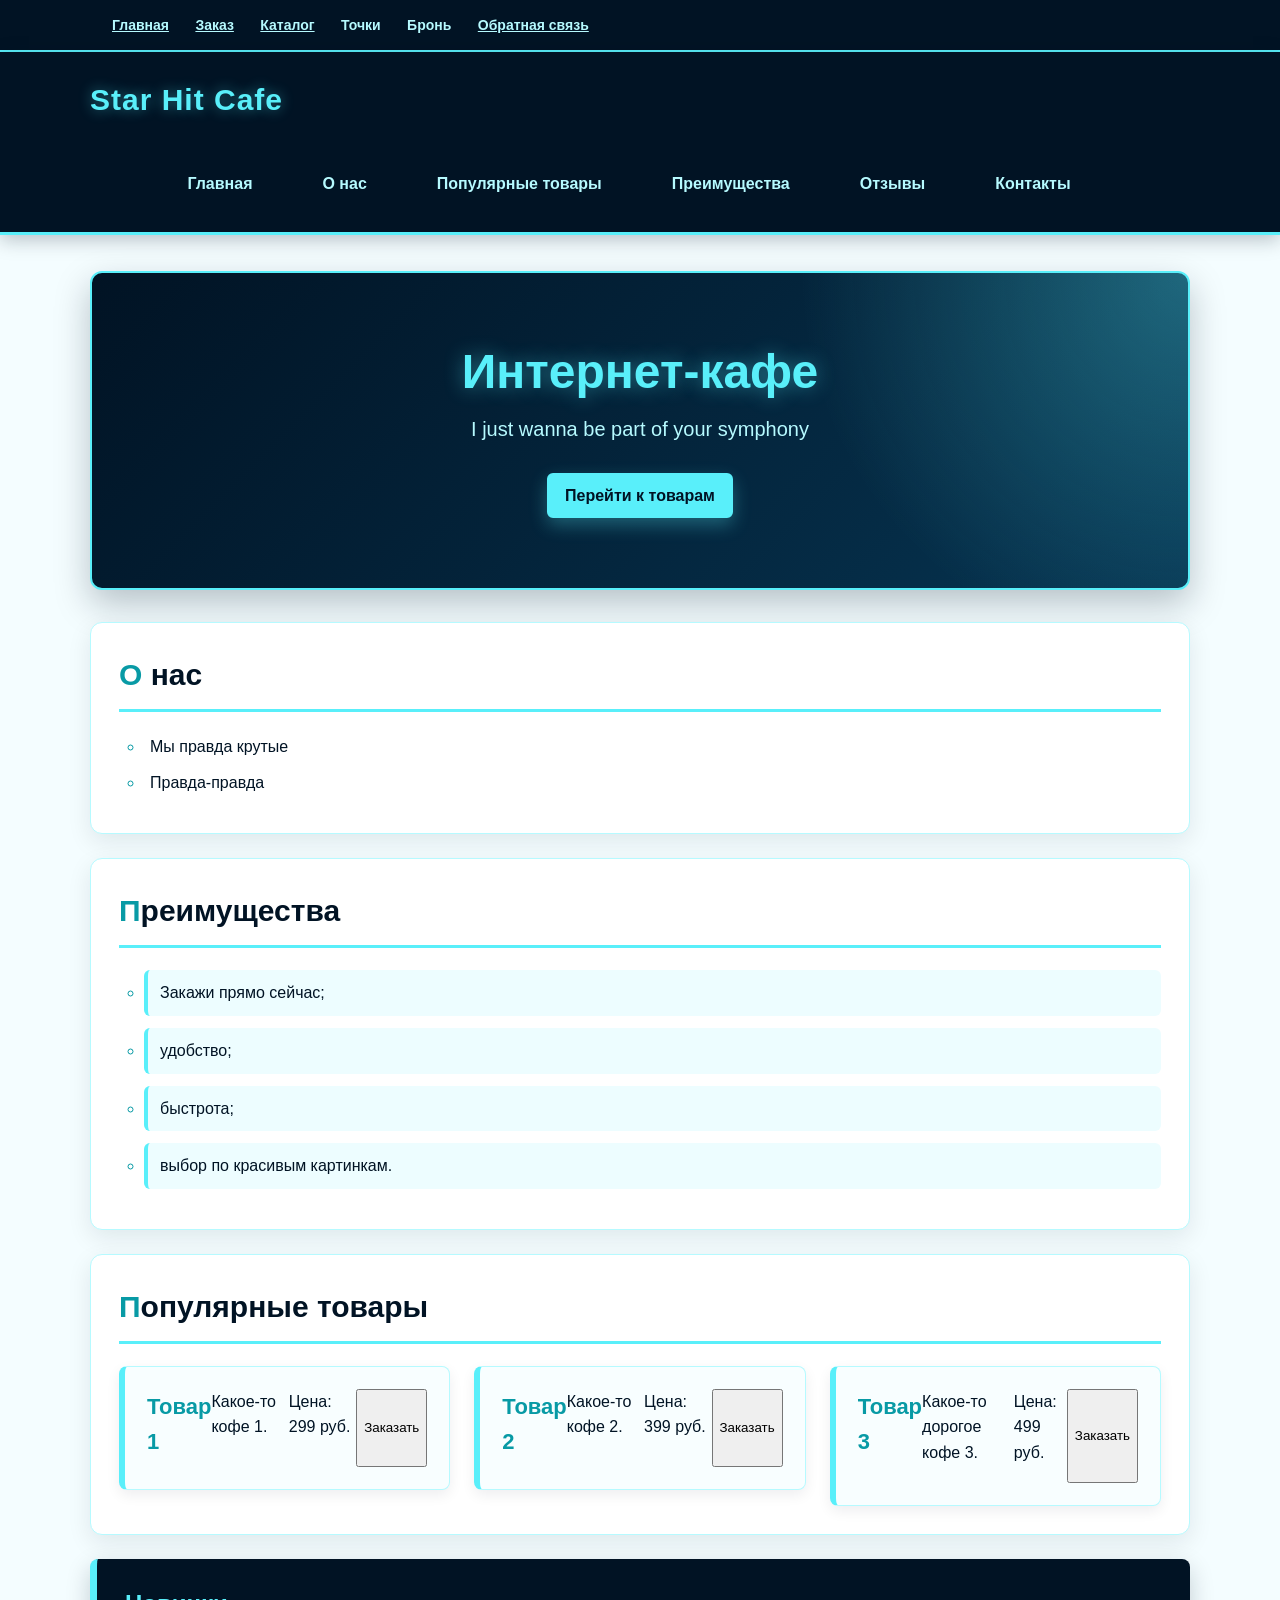
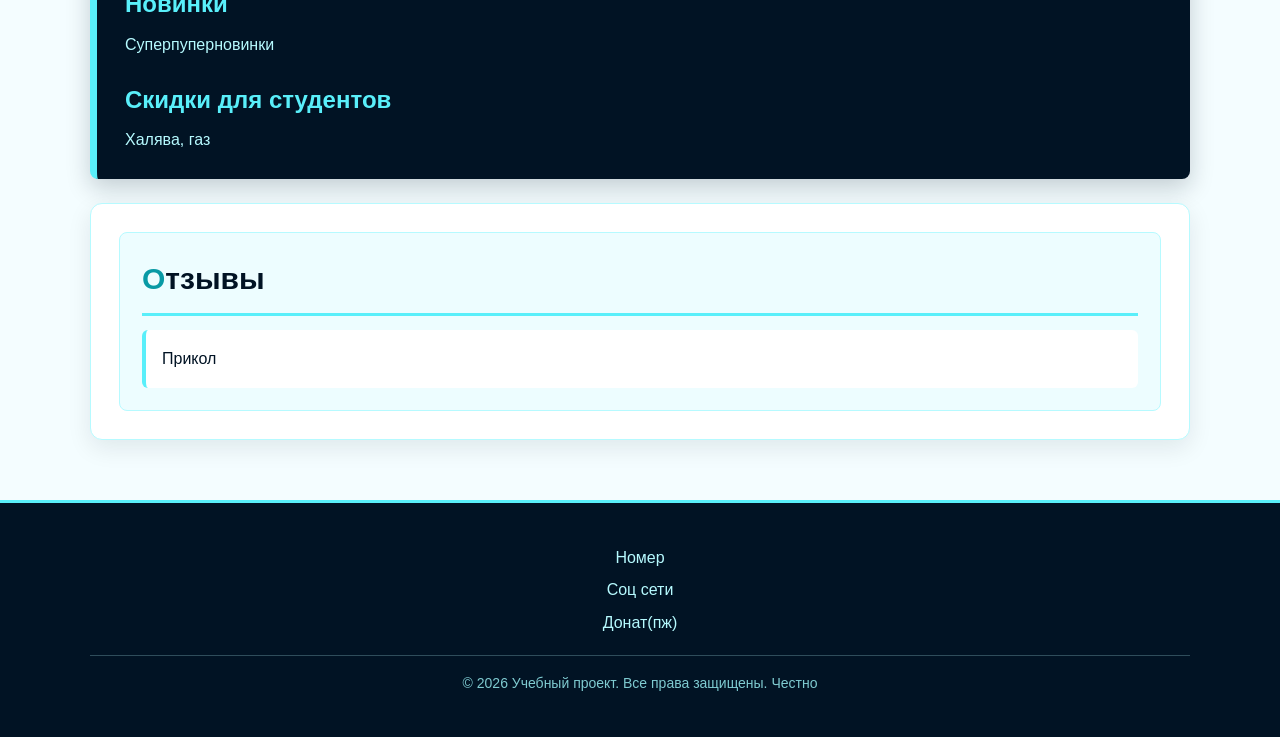
==== commit df4229c1: "feat: add flex nvigation and grid catalog layout" ====
--- a/index.html
+++ b/index.html
@@ -7,11 +7,16 @@
     <link rel="stylesheet" href="css/style.css" />
     <script src="js/main.js" defer></script>
 
-    <meta property="og:type" content="website">
-    <meta property="og:title" content="Учебный интернет-магазин">
-    <meta property="og:description" content="Учебный frontend-проект интернет-магазина.">
-    <meta property="og:image" content="https://Nene0090.github.io/kr1-html-css-shop/images/preview.jpg">
-    
+    <meta property="og:type" content="website" />
+    <meta property="og:title" content="Учебный интернет-магазин" />
+    <meta
+      property="og:description"
+      content="Учебный frontend-проект интернет-магазина."
+    />
+    <meta
+      property="og:image"
+      content="https://Nene0090.github.io/kr1-html-css-shop/images/preview.jpg"
+    />
   </head>
 
   <body>
@@ -69,44 +74,46 @@
 
       <section class="section" id="popular">
         <h2>Популярные товары</h2>
-        <article class="product-card">
-          <h3>Товар 1</h3>
-          <p>Какое-то кофе 1.</p>
-          <p>Цена: 299 руб.</p>
-          <button
-            class="button-product-card_button"
-            type="button"
-            data-product="Товар 1"
-          >
-            Заказать<!doctype html>
-          </button>
-        </article>
-
-        <article class="product-card">
-          <h3>Товар 2</h3>
-          <p>Какое-то кофе 2.</p>
-          <p>Цена: 399 руб.</p>
-          <button
-            class="button-product-card_button"
-            type="button"
-            data-product="Товар 2"
-          >
-            Заказать<!doctype html>
-          </button>
-        </article>
-
-        <article class="product-card">
-          <h3>Товар 3</h3>
-          <p>Какое-то дорогое кофе 3.</p>
-          <p>Цена: 499 руб.</p>
-          <button
-            class="button-product-card_button"
-            type="button"
-            data-product="Товар 3"
-          >
-            Заказать<!doctype html>
-          </button>
-        </article>
+        <div class="products-grid">
+          <article class="product-card">
+            <h3>Товар 1</h3>
+            <p>Какое-то кофе 1.</p>
+            <p>Цена: 299 руб.</p>
+            <button
+              class="button-product-card_button"
+              type="button"
+              data-product="Товар 1"
+            >
+              Заказать<!doctype html>
+            </button>
+          </article>
+
+          <article class="product-card">
+            <h3>Товар 2</h3>
+            <p>Какое-то кофе 2.</p>
+            <p>Цена: 399 руб.</p>
+            <button
+              class="button-product-card_button"
+              type="button"
+              data-product="Товар 2"
+            >
+              Заказать<!doctype html>
+            </button>
+          </article>
+
+          <article class="product-card">
+            <h3>Товар 3</h3>
+            <p>Какое-то дорогое кофе 3.</p>
+            <p>Цена: 499 руб.</p>
+            <button
+              class="button-product-card_button"
+              type="button"
+              data-product="Товар 3"
+            >
+              Заказать<!doctype html>
+            </button>
+          </article>
+        </div>
       </section>
 
       <aside class="aside-info">
@@ -125,7 +132,9 @@
     </main>
 
     <footer id="contacts">
-      <p>Номер</p> <p>Соц сети</p> <p>Донат(пж)</p>
+      <p>Номер</p>
+      <p>Соц сети</p>
+      <p>Донат(пж)</p>
       <p>&copy; 2026 Учебный проект. Все права защищены. Честно</p>
     </footer>
 
--- a/css/style.css
+++ b/css/style.css
@@ -183,6 +183,14 @@
 .site-nav_list {
   margin: 0;
   padding-left: 22px;
+  display: flex;
+  flex-wrap: wrap;
+  justify-content: center;
+  align-items: center;
+  gap: var(--space-md);
+  padding: 0;
+  margin: var(--space-md) 0 0;
+  list-style: none;
 }
 
 .site-nav_list li {
@@ -195,12 +203,15 @@
 }
 
 .site-nav_list a {
+  display: inline-block;
+  padding: var(--space-sm) var(--space-md);
   padding-bottom: 4px;
   color: var(--color-border);
   font-weight: bold;
   text-decoration: none;
   border-bottom: 2px solid transparent;
   transition: color 0.2s, border-color 0.2s;
+  border-radius: var(--radius-sm);
 }
 
 .site-nav_list a:hover {
@@ -295,6 +306,7 @@
 }
 
 .product-card {
+  display: flex;
   margin-bottom: var(--space-md);
   padding: 22px;
   background-color: #f8feff;
@@ -303,6 +315,14 @@
   border-radius: var(--radius-md);
   box-shadow: 0 5px 14px rgba(1, 19, 36, 0.07);
   transition: border-color 0.2s, box-shadow 0.2s, transform 0.2s;
+}
+
+.product-card .button {
+  margin-top: auto;
+  align-self: flex-start;
+  color: var(--color-primary);
+  background-color: transparent;
+  transform: translateY(-2px);
 }
 
 .product-card:last-child {
@@ -483,3 +503,59 @@
   outline: 2px dashed var(--color-primary);
   outline-offset: 4px;
 }
+
+.products-grid {
+  display: grid;
+  grid-template-columns: repeat(3, 1fr);
+  gap: var(--space-lg);
+}
+
+.catalog-layout {
+  max-width: var(--container-width);
+  margin: 0 auto var(--space-xl);
+  display: grid;
+  grid-template-columns: 260px 1fr;
+  grid-template-areas: "filters products";
+  gap: var(--space-lg);
+}
+
+.catalog-filters {
+  grid-area: filters;
+  padding: var(--space-md);
+  border: 1px solid var(--color-border);
+  border-radius: var(--radius-md);
+  background-color: var(--color-surface);
+}
+
+.catalog-products {
+  grid-area: products;
+}
+
+.filters-form {
+  display: grid;
+  gap: var(--space-md);
+}
+
+.filters-form fieldset {
+  margin: 0;
+  padding: var(--space-md);
+  border: 1px solid var(--color-border);
+  border-radius: var(--radius-sm);
+}
+
+.filters-form legend {
+  font-weight: 700;
+}
+
+.filters-form label {
+  display: block;
+  margin-bottom: var(--space-sm);
+}
+
+.filters-form input[type="number"] {
+  width: 100%;
+  padding: 8px 10px;
+  border: 1px solid var(--color-border);
+  border-radius: var(--radius-sm);
+  font: inherit;
+}
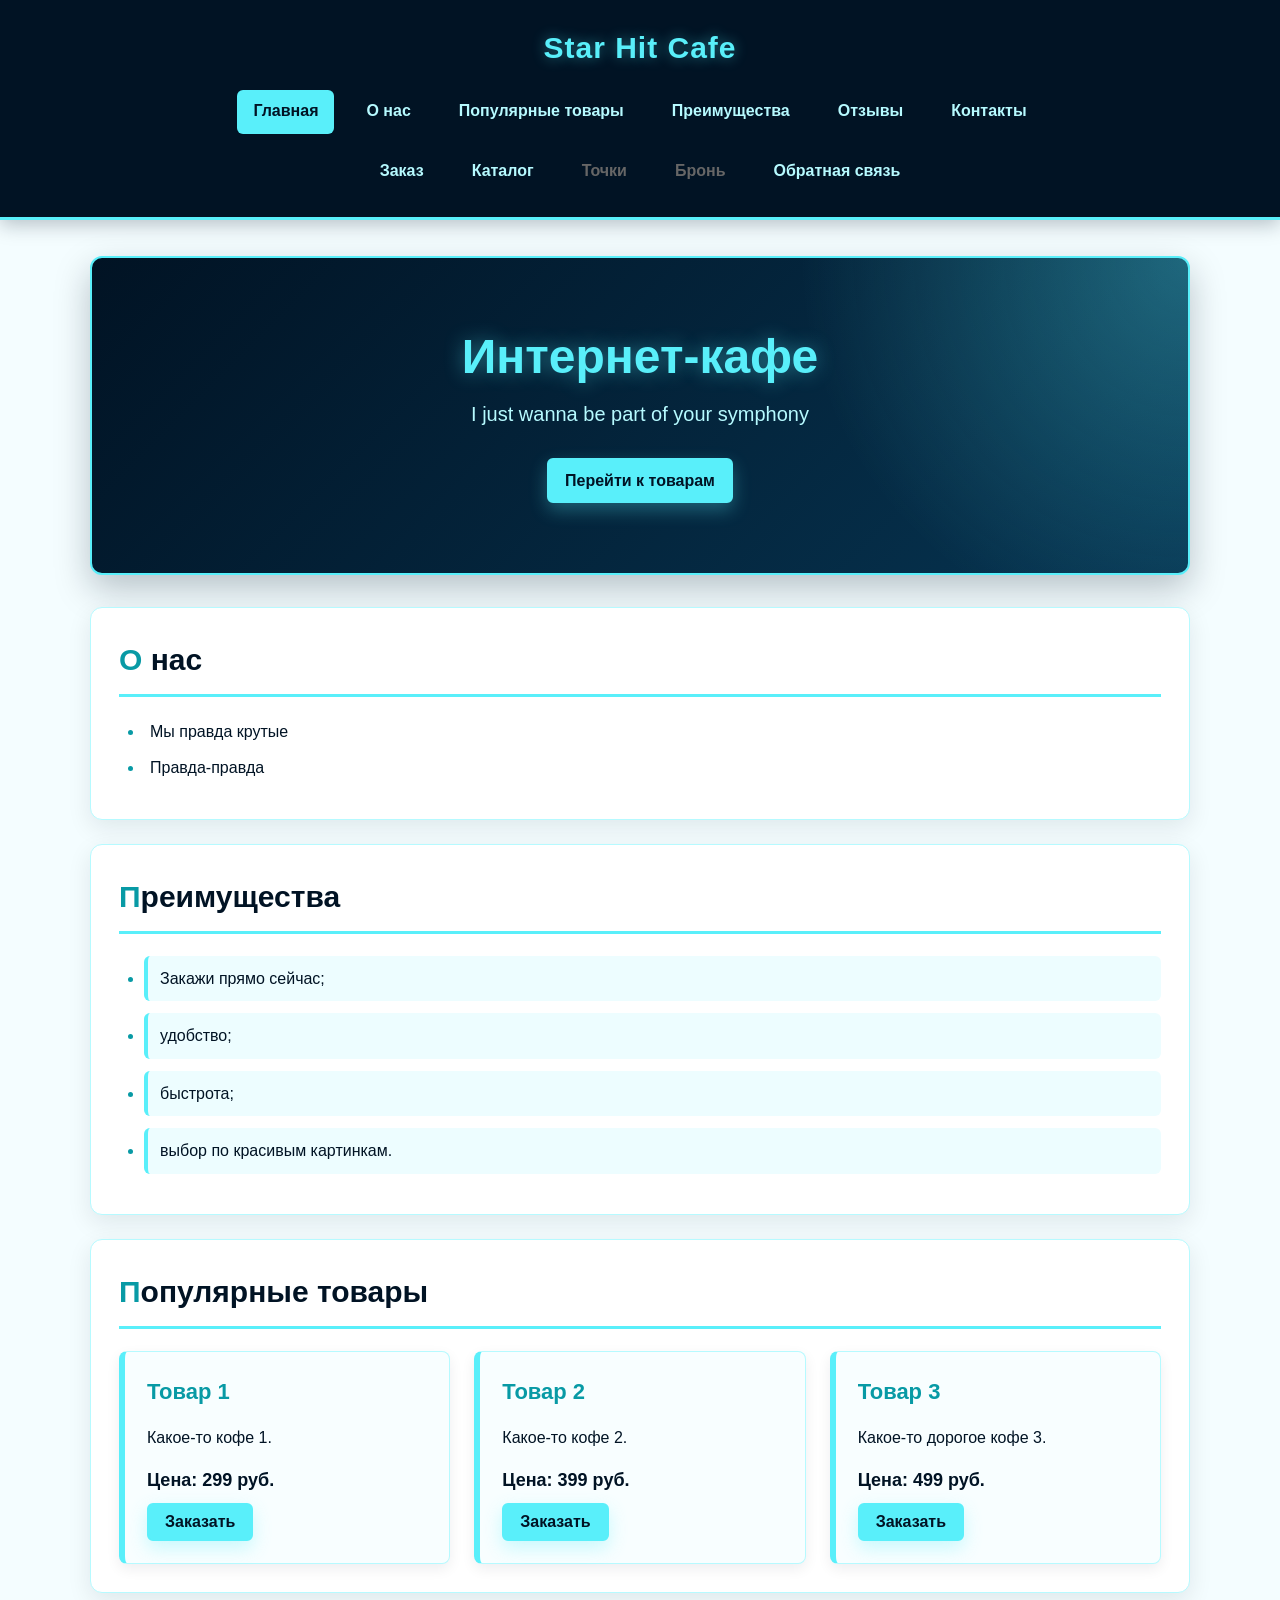
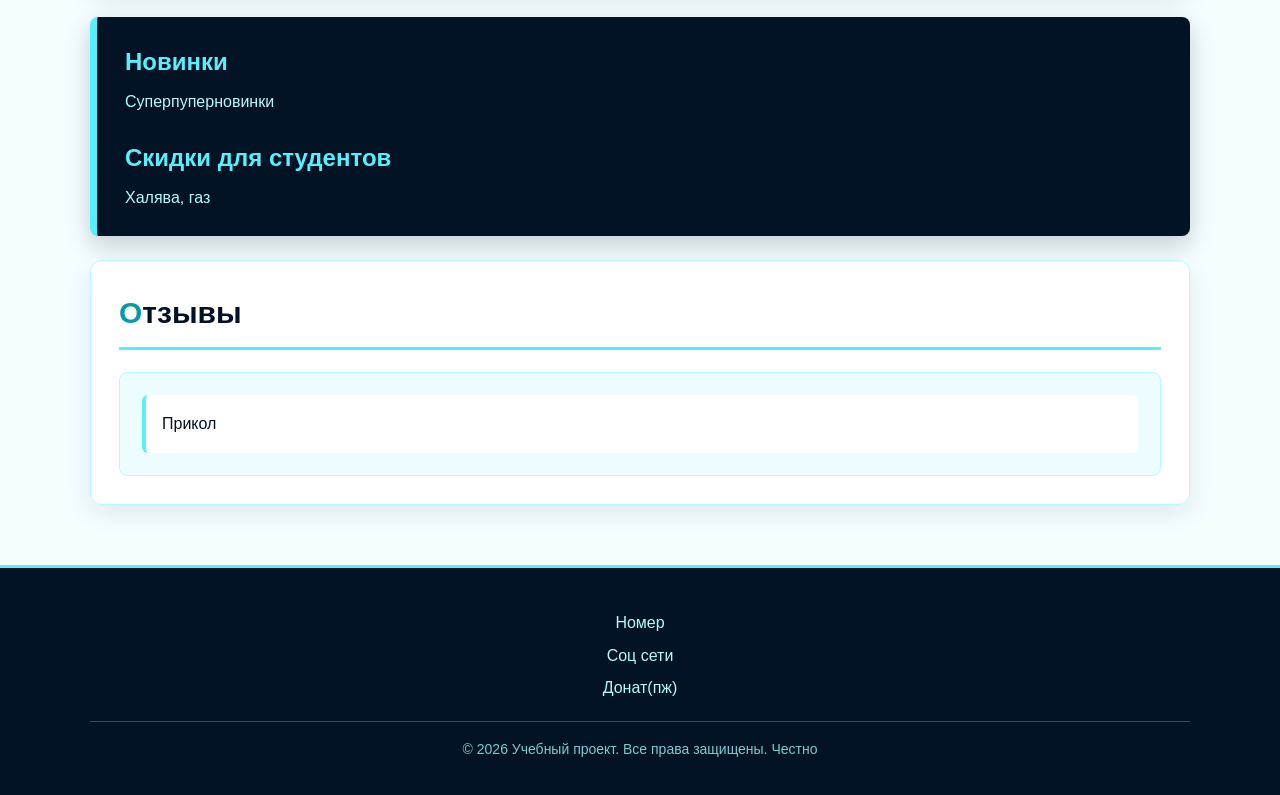
==== commit 66071ed1: "refactor: apply BEM naming to CSS classes" ====
--- a/index.html
+++ b/index.html
@@ -8,10 +8,10 @@
     <script src="js/main.js" defer></script>
 
     <meta property="og:type" content="website" />
-    <meta property="og:title" content="Учебный интернет-магазин" />
+    <meta property="og:title" content="Star Hit Cafe" />
     <meta
       property="og:description"
-      content="Учебный frontend-проект интернет-магазина."
+      content="Учебный frontend-проект интернет-кафе."
     />
     <meta
       property="og:image"
@@ -20,122 +20,154 @@
   </head>
 
   <body>
-    <nav>
-      <ul style="list-style-type: circle">
-        <li><a href="index.html">Главная</a></li>
-        <li><a href="order.html">Заказ</a></li>
-        <li><a href="catalog.html">Каталог</a></li>
-        <li>Точки</li>
-        <li>Бронь</li>
-        <li><a href="contacts.html">Обратная связь</a></li>
-      </ul>
-    </nav>
-
-    <header>
-      <div class="site-header">
-        <a class="site-logo" href="index.html">Star Hit Cafe</a>
+    <header class="site-header">
+      <div class="site-header__inner">
+        <a class="site-header__logo" href="index.html">Star Hit Cafe</a>
+
         <nav class="site-nav" aria-label="Основная навигация">
-          <ul class="site-nav_list" , style="list-style-type: circle">
-            <li><a href="index.html">Главная</a></li>
-            <li><a href="#about-us">О нас</a></li>
-            <li><a href="#popular">Популярные товары</a></li>
-            <li><a href="#advantages">Преимущества</a></li>
-            <li><a href="#reviews">Отзывы</a></li>
-            <li><a href="#contacts">Контакты</a></li>
+          <ul class="site-nav__list">
+            <li class="site-nav__item">
+              <a
+                class="site-nav__link site-nav__link--active"
+                href="index.html"
+                >Главная</a
+              >
+            </li>
+            <li class="site-nav__item">
+              <a class="site-nav__link" href="#about-us">О нас</a>
+            </li>
+            <li class="site-nav__item">
+              <a class="site-nav__link" href="#popular">Популярные товары</a>
+            </li>
+            <li class="site-nav__item">
+              <a class="site-nav__link" href="#advantages">Преимущества</a>
+            </li>
+            <li class="site-nav__item">
+              <a class="site-nav__link" href="#reviews">Отзывы</a>
+            </li>
+            <li class="site-nav__item">
+              <a class="site-nav__link" href="#contacts">Контакты</a>
+            </li>
+          </ul>
+        </nav>
+
+        <nav
+          class="site-nav site-nav--extra"
+          aria-label="Дополнительная навигация"
+        >
+          <ul class="site-nav__list">
+            <li class="site-nav__item">
+              <a class="site-nav__link" href="order.html">Заказ</a>
+            </li>
+            <li class="site-nav__item">
+              <a class="site-nav__link" href="catalog.html">Каталог</a>
+            </li>
+            <li class="site-nav__item">
+              <span class="site-nav__link site-nav__link--disabled">Точки</span>
+            </li>
+            <li class="site-nav__item">
+              <span class="site-nav__link site-nav__link--disabled">Бронь</span>
+            </li>
+            <li class="site-nav__item">
+              <a class="site-nav__link" href="contacts.html">Обратная связь</a>
+            </li>
           </ul>
         </nav>
       </div>
     </header>
 
-    <main role="main">
+    <main class="main" role="main">
       <section class="hero">
-        <h1>Интернет-кафе</h1>
-        <p>I just wanna be part of your symphony</p>
-        <a class="button" href="#popular">Перейти к товарам</a>
+        <h1 class="hero__title">Интернет-кафе</h1>
+        <p class="hero__text">I just wanna be part of your symphony</p>
+        <a class="button button--primary" href="#popular">Перейти к товарам</a>
       </section>
 
       <section class="section" id="about-us">
-        <h2>О нас</h2>
-        <ul class="about-us_list" style="list-style-type: circle">
-          <li>Мы правда крутые</li>
-          <li>Правда-правда</li>
+        <h2 class="section__title">О нас</h2>
+        <ul class="about-us__list">
+          <li class="about-us__item">Мы правда крутые</li>
+          <li class="about-us__item">Правда-правда</li>
         </ul>
       </section>
 
       <section class="section" id="advantages">
-        <h2>Преимущества</h2>
-        <ul class="advantages_list" , style="list-style-type: circle">
-          <li>Закажи прямо сейчас;</li>
-          <li>удобство;</li>
-          <li>быстрота;</li>
-          <li>выбор по красивым картинкам.</li>
+        <h2 class="section__title">Преимущества</h2>
+        <ul class="advantages__list">
+          <li class="advantages__item">Закажи прямо сейчас;</li>
+          <li class="advantages__item">удобство;</li>
+          <li class="advantages__item">быстрота;</li>
+          <li class="advantages__item">выбор по красивым картинкам.</li>
         </ul>
       </section>
 
       <section class="section" id="popular">
-        <h2>Популярные товары</h2>
+        <h2 class="section__title">Популярные товары</h2>
+
         <div class="products-grid">
           <article class="product-card">
-            <h3>Товар 1</h3>
-            <p>Какое-то кофе 1.</p>
-            <p>Цена: 299 руб.</p>
+            <h3 class="product-card__title">Товар 1</h3>
+            <p class="product-card__description">Какое-то кофе 1.</p>
+            <p class="product-card__price">Цена: 299 руб.</p>
             <button
-              class="button-product-card_button"
+              class="button button--primary product-card__button"
               type="button"
               data-product="Товар 1"
             >
-              Заказать<!doctype html>
+              Заказать
             </button>
           </article>
 
           <article class="product-card">
-            <h3>Товар 2</h3>
-            <p>Какое-то кофе 2.</p>
-            <p>Цена: 399 руб.</p>
+            <h3 class="product-card__title">Товар 2</h3>
+            <p class="product-card__description">Какое-то кофе 2.</p>
+            <p class="product-card__price">Цена: 399 руб.</p>
             <button
-              class="button-product-card_button"
+              class="button button--primary product-card__button"
               type="button"
               data-product="Товар 2"
             >
-              Заказать<!doctype html>
+              Заказать
             </button>
           </article>
 
           <article class="product-card">
-            <h3>Товар 3</h3>
-            <p>Какое-то дорогое кофе 3.</p>
-            <p>Цена: 499 руб.</p>
+            <h3 class="product-card__title">Товар 3</h3>
+            <p class="product-card__description">Какое-то дорогое кофе 3.</p>
+            <p class="product-card__price">Цена: 499 руб.</p>
             <button
-              class="button-product-card_button"
+              class="button button--primary product-card__button"
               type="button"
               data-product="Товар 3"
             >
-              Заказать<!doctype html>
+              Заказать
             </button>
           </article>
         </div>
       </section>
 
       <aside class="aside-info">
-        <h2>Новинки</h2>
-        <p>Суперпуперновинки</p>
-        <h2>Скидки для студентов</h2>
-        <p>Халява, газ</p>
+        <h2 class="aside-info__title">Новинки</h2>
+        <p class="aside-info__text">Суперпуперновинки</p>
+        <h2 class="aside-info__title">Скидки для студентов</h2>
+        <p class="aside-info__text">Халява, газ</p>
       </aside>
 
       <section class="section" id="reviews">
-        <article class="rewiews_list">
-          <h2>Отзывы</h2>
-          <p>Прикол</p>
+        <h2 class="section__title">Отзывы</h2>
+        <article class="reviews__list">
+          <p class="reviews__item">Прикол</p>
         </article>
       </section>
     </main>
 
-    <footer id="contacts">
-      <p>Номер</p>
-      <p>Соц сети</p>
-      <p>Донат(пж)</p>
-      <p>&copy; 2026 Учебный проект. Все права защищены. Честно</p>
+    <footer class="site-footer" id="contacts">
+      <p class="site-footer__text">Номер</p>
+      <p class="site-footer__text">Соц сети</p>
+      <p class="site-footer__text">Донат(пж)</p>
+      <p class="site-footer__copyright">
+        &copy; 2026 Учебный проект. Все права защищены. Честно
+      </p>
     </footer>
 
     <dialog
@@ -143,7 +175,9 @@
       id="order-dialog"
       aria-labelledby="order-dialog-title"
     >
-      <h2 id="order-dialog-title">Оформление заявки</h2>
+      <h2 class="order-dialog__title" id="order-dialog-title">
+        Оформление заявки
+      </h2>
 
       <form
         class="order-form"
@@ -152,11 +186,17 @@
         method="post"
         novalidate
       >
-        <input id="selected-product" name="selected-product" type="hidden" />
-
-        <div class="form-field">
-          <label for="order-name">Имя</label>
+        <input
+          class="order-form__input"
+          id="selected-product"
+          name="selected-product"
+          type="hidden"
+        />
+
+        <div class="order-form__field">
+          <label class="order-form__label" for="order-name">Имя</label>
           <input
+            class="order-form__input"
             id="order-name"
             name="name"
             type="text"
@@ -167,9 +207,10 @@
           />
         </div>
 
-        <div class="form-field">
-          <label for="order-email">E-mail</label>
+        <div class="order-form__field">
+          <label class="order-form__label" for="order-email">E-mail</label>
           <input
+            class="order-form__input"
             id="order-email"
             name="email"
             type="email"
@@ -179,9 +220,10 @@
           />
         </div>
 
-        <div class="form-field">
-          <label for="order-phone">Телефон</label>
+        <div class="order-form__field">
+          <label class="order-form__label" for="order-phone">Телефон</label>
           <input
+            class="order-form__input"
             id="order-phone"
             name="phone"
             type="tel"
@@ -190,17 +232,27 @@
             pattern="^\+7 \(\d{3}\) \d{3}-\d{2}-\d{2}$"
             required
           />
-          <small>Формат: +7 (900) 000-00-00</small>
-        </div>
-
-        <div class="form-field">
-          <label for="order-date">Дата связи</label>
-          <input id="order-date" name="date" type="date" />
-        </div>
-
-        <div class="form-field">
-          <label for="order-topic">Тема заявки</label>
-          <select id="order-topic" name="topic" required>
+          <small class="order-form__hint">Формат: +7 (900) 000-00-00</small>
+        </div>
+
+        <div class="order-form__field">
+          <label class="order-form__label" for="order-date">Дата связи</label>
+          <input
+            class="order-form__input"
+            id="order-date"
+            name="date"
+            type="date"
+          />
+        </div>
+
+        <div class="order-form__field">
+          <label class="order-form__label" for="order-topic">Тема заявки</label>
+          <select
+            class="order-form__select"
+            id="order-topic"
+            name="topic"
+            required
+          >
             <option value="">Выберите тему</option>
             <option value="product">Заказ товара</option>
             <option value="consultation">Консультация</option>
@@ -208,9 +260,12 @@
           </select>
         </div>
 
-        <div class="form-field">
-          <label for="order-comment">Комментарий</label>
+        <div class="order-form__field">
+          <label class="order-form__label" for="order-comment"
+            >Комментарий</label
+          >
           <textarea
+            class="order-form__textarea"
             id="order-comment"
             name="comment"
             rows="4"
@@ -218,9 +273,10 @@
           ></textarea>
         </div>
 
-        <div class="form-field form-field--checkbox">
-          <label>
+        <div class="order-form__field order-form__field--checkbox">
+          <label class="order-form__label">
             <input
+              class="order-form__input"
               id="order-agreement"
               name="agreement"
               type="checkbox"
@@ -230,9 +286,17 @@
           </label>
         </div>
 
-        <div class="form-actions">
-          <button type="button" id="close-order-dialog">Закрыть</button>
-          <button type="submit">Отправить заявку</button>
+        <div class="order-form__actions">
+          <button
+            class="button button--secondary"
+            type="button"
+            id="close-order-dialog"
+          >
+            Закрыть
+          </button>
+          <button class="button button--primary" type="submit">
+            Отправить заявку
+          </button>
         </div>
       </form>
     </dialog>
@@ -241,4 +305,4 @@
       Форма успешно отправлена!
     </p>
   </body>
-</html>
+</html>
--- a/css/style.css
+++ b/css/style.css
@@ -48,12 +48,20 @@
   background-color: var(--color-bg);
 }
 
-h1, h2, h3, p {
+h1,
+h2,
+h3,
+p {
   margin-top: 0;
 }
 
 section {
   scroll-margin-top: 30px;
+}
+
+:target {
+  outline: 2px dashed var(--color-primary);
+  outline-offset: 4px;
 }
 
 /* ===================================
@@ -77,20 +85,36 @@
 .button {
   display: inline-block;
   padding: var(--space-sm) var(--space-md);
-  color: var(--color-text);
   font-weight: bold;
+  font-size: 16px;
+  font-family: inherit;
   text-decoration: none;
+  border: 2px solid var(--color-primary);
+  border-radius: var(--radius-sm);
+  cursor: pointer;
+  transition: background-color 0.2s, color 0.2s, transform 0.2s, box-shadow 0.2s;
+}
+
+.button--primary {
+  color: var(--color-text);
   background-color: var(--color-primary);
-  border: 2px solid var(--color-primary);
-  border-radius: var(--radius-sm);
   box-shadow: 0 7px 18px rgba(89, 239, 250, 0.3);
-  cursor: pointer;
-  transition: background-color 0.2s, color 0.2s, transform 0.2s;
-}
-
-.button:hover {
+}
+
+.button--primary:hover {
   color: var(--color-primary);
   background-color: transparent;
+  transform: translateY(-2px);
+}
+
+.button--secondary {
+  color: var(--color-primary);
+  background-color: transparent;
+}
+
+.button--secondary:hover {
+  color: var(--color-text);
+  background-color: var(--color-primary);
   transform: translateY(-2px);
 }
 
@@ -105,16 +129,16 @@
   transform: none;
 }
 
-.form-field input:hover,
-.form-field select:hover,
-.form-field textarea:hover {
+.order-form__input:hover,
+.order-form__select:hover,
+.order-form__textarea:hover {
   border-color: var(--color-primary);
 }
 
-.form-field input:focus-visible,
-.form-field select:focus-visible,
-.form-field textarea:focus-visible,
-.form-actions button:focus-visible {
+.order-form__input:focus-visible,
+.order-form__select:focus-visible,
+.order-form__textarea:focus-visible,
+.order-form__actions button:focus-visible {
   outline: 2px solid var(--color-primary);
   outline-offset: 3px;
 }
@@ -123,36 +147,7 @@
    4. Компоненты страницы
    =================================== */
 
-body > nav {
-  padding: 10px 20px;
-  color: var(--color-border);
-  background-color: var(--color-surface);
-  border-bottom: 2px solid var(--color-primary);
-}
-
-body > nav ul {
-  max-width: var(--container-width);
-  margin: 0 auto;
-  padding-left: 22px;
-}
-
-body > nav li {
-  display: inline-block;
-  margin: 4px 22px 4px 0;
-  font-size: 14px;
-  font-weight: bold;
-  cursor: pointer;
-}
-
-body > nav li::marker {
-  color: var(--color-primary);
-}
-
-body > nav li:hover {
-  color: var(--color-primary);
-}
-
-header {
+.site-header {
   padding: var(--space-lg) 20px;
   color: var(--color-border);
   background-color: var(--color-surface);
@@ -160,12 +155,15 @@
   box-shadow: 0 5px 18px rgba(1, 19, 36, 0.25);
 }
 
-.site-header {
+.site-header__inner {
   max-width: var(--container-width);
   margin: 0 auto;
-}
-
-.site-logo {
+  display: flex;
+  flex-direction: column;
+  align-items: center;
+}
+
+.site-header__logo {
   display: inline-block;
   margin-bottom: 18px;
   color: var(--color-primary);
@@ -176,50 +174,65 @@
   text-shadow: 0 0 14px rgba(89, 239, 250, 0.45);
 }
 
-.site-logo:hover {
+.site-header__logo:hover {
   color: var(--color-border);
 }
 
-.site-nav_list {
-  margin: 0;
-  padding-left: 22px;
+.site-nav {
+  width: 100%;
+}
+
+.site-nav__list {
   display: flex;
   flex-wrap: wrap;
   justify-content: center;
   align-items: center;
   gap: var(--space-md);
   padding: 0;
-  margin: var(--space-md) 0 0;
+  margin: 0;
   list-style: none;
 }
 
-.site-nav_list li {
+.site-nav--extra .site-nav__list {
+  margin-top: var(--space-md);
+}
+
+.site-nav__item {
   display: inline-block;
-  margin: 5px 22px 5px 0;
-}
-
-.site-nav_list li::marker {
-  color: var(--color-primary);
-}
-
-.site-nav_list a {
+}
+
+.site-nav__link {
   display: inline-block;
   padding: var(--space-sm) var(--space-md);
-  padding-bottom: 4px;
   color: var(--color-border);
   font-weight: bold;
   text-decoration: none;
+  border-radius: var(--radius-sm);
   border-bottom: 2px solid transparent;
-  transition: color 0.2s, border-color 0.2s;
-  border-radius: var(--radius-sm);
-}
-
-.site-nav_list a:hover {
+  transition: color 0.2s, border-color 0.2s, background-color 0.2s;
+}
+
+.site-nav__link:hover {
   color: var(--color-primary);
   border-bottom-color: var(--color-primary);
 }
 
-main {
+.site-nav__link:focus-visible {
+  outline: 2px solid var(--color-primary);
+  outline-offset: 3px;
+}
+
+.site-nav__link--active {
+  color: var(--color-text);
+  background-color: var(--color-primary);
+}
+
+.site-nav__link--disabled {
+  color: var(--color-muted);
+  cursor: not-allowed;
+}
+
+.main {
   padding: 36px 20px;
 }
 
@@ -231,8 +244,7 @@
   color: var(--color-border);
   text-align: center;
   background-color: var(--color-surface);
-  background-image:
-    radial-gradient(
+  background-image: radial-gradient(
       circle at top right,
       rgba(89, 239, 250, 0.3),
       transparent 34%
@@ -243,7 +255,7 @@
   box-shadow: 0 14px 35px rgba(1, 19, 36, 0.25);
 }
 
-.hero h1 {
+.hero__title {
   margin-bottom: 12px;
   color: var(--color-primary);
   font-size: 48px;
@@ -251,7 +263,7 @@
   text-shadow: 0 0 20px rgba(89, 239, 250, 0.45);
 }
 
-.hero p {
+.hero__text {
   margin-bottom: 28px;
   font-size: 20px;
 }
@@ -266,7 +278,7 @@
   box-shadow: 0 8px 24px rgba(1, 19, 36, 0.09);
 }
 
-.section h2 {
+.section__title {
   margin-bottom: 22px;
   padding-bottom: 10px;
   color: var(--color-text);
@@ -274,26 +286,26 @@
   border-bottom: 3px solid var(--color-primary);
 }
 
-.section h2::first-letter {
+.section__title::first-letter {
   color: var(--color-primary-dark);
 }
 
-.about-us_list,
-.advantages_list {
+.about-us__list,
+.advantages__list {
   margin: 0;
   padding-left: 25px;
 }
 
-.about-us_list li {
+.about-us__item {
   margin-bottom: 10px;
   padding-left: 6px;
 }
 
-.about-us_list li::marker {
+.about-us__item::marker {
   color: var(--color-primary-dark);
 }
 
-.advantages_list li {
+.advantages__item {
   margin-bottom: 12px;
   padding: 10px 12px;
   background-color: var(--color-surface-accent);
@@ -301,13 +313,15 @@
   border-radius: var(--radius-sm);
 }
 
-.advantages_list li::marker {
+.advantages__item::marker {
   color: var(--color-primary-dark);
 }
 
 .product-card {
   display: flex;
-  margin-bottom: var(--space-md);
+  flex-direction: column;
+  gap: var(--space-sm);
+  margin-bottom: 0;
   padding: 22px;
   background-color: #f8feff;
   border: 1px solid var(--color-border);
@@ -317,39 +331,38 @@
   transition: border-color 0.2s, box-shadow 0.2s, transform 0.2s;
 }
 
-.product-card .button {
-  margin-top: auto;
-  align-self: flex-start;
-  color: var(--color-primary);
-  background-color: transparent;
-  transform: translateY(-2px);
-}
-
-.product-card:last-child {
-  margin-bottom: 0;
-}
-
 .product-card:hover {
   border-color: var(--color-primary);
   box-shadow: 0 10px 22px rgba(1, 19, 36, 0.14);
   transform: translateY(-3px);
 }
 
-.product-card h3 {
+.product-card__title {
   margin-bottom: 8px;
   color: var(--color-primary-dark);
   font-size: 22px;
 }
 
-.product-card p {
+.product-card__description {
   margin-bottom: 7px;
 }
 
-.product-card p:last-child {
+.product-card__price {
   margin-bottom: 0;
   color: var(--color-text);
   font-size: 18px;
   font-weight: bold;
+}
+
+.product-card__button {
+  margin-top: auto;
+  align-self: flex-start;
+}
+
+.products-grid {
+  display: grid;
+  grid-template-columns: repeat(3, 1fr);
+  gap: var(--space-lg);
 }
 
 .aside-info {
@@ -363,31 +376,28 @@
   box-shadow: 0 9px 24px rgba(1, 19, 36, 0.2);
 }
 
-.aside-info h2 {
+.aside-info__title {
   margin-bottom: 8px;
   color: var(--color-primary);
 }
 
-.aside-info h2:not(:first-child) {
+.aside-info__title:not(:first-child) {
   margin-top: 24px;
 }
 
-.aside-info p {
+.aside-info__text {
   margin-bottom: 0;
 }
 
-.rewiews_list {
+/* ----- Отзывы (reviews) ----- */
+.reviews__list {
   padding: 22px;
   background-color: var(--color-surface-accent);
   border: 1px solid var(--color-border);
   border-radius: var(--radius-md);
 }
 
-.rewiews_list h2 {
-  margin-bottom: 14px;
-}
-
-.rewiews_list p {
+.reviews__item {
   margin-bottom: 0;
   padding: 16px;
   color: var(--color-text);
@@ -396,7 +406,7 @@
   border-radius: var(--radius-sm);
 }
 
-footer {
+.site-footer {
   padding: 35px 20px;
   color: var(--color-border);
   text-align: center;
@@ -404,13 +414,14 @@
   border-top: 3px solid var(--color-primary);
 }
 
-footer p {
+.site-footer__text {
   max-width: var(--container-width);
   margin: 7px auto;
 }
 
-footer p:last-child {
-  margin-top: 20px;
+.site-footer__copyright {
+  max-width: var(--container-width);
+  margin: 20px auto 0;
   padding-top: 16px;
   color: #7fcbd1;
   font-size: 14px;
@@ -420,6 +431,7 @@
 /* ===================================
    5. Форма и модальное окно
    =================================== */
+
 .order-dialog {
   width: min(100% - 32px, 560px);
   padding: var(--space-lg);
@@ -431,18 +443,27 @@
   background-color: rgba(0, 0, 0, 0.5);
 }
 
-.form-field {
+.order-dialog__title {
+  margin-top: 0;
   margin-bottom: var(--space-md);
 }
 
-.form-field label {
+.order-form__field {
+  margin-bottom: var(--space-md);
+}
+
+.order-form__field--checkbox {
+  margin-top: var(--space-md);
+}
+
+.order-form__label {
   display: block;
   margin-bottom: var(--space-xs);
 }
 
-.form-field input,
-.form-field select,
-.form-field textarea {
+.order-form__input,
+.order-form__select,
+.order-form__textarea {
   width: 100%;
   padding: 10px 12px;
   border: 1px solid var(--color-border);
@@ -450,22 +471,21 @@
   font: inherit;
 }
 
-.form-field input[type="checkbox"] {
+.order-form__input[type="checkbox"] {
   width: auto;
 }
 
-.form-field small {
+.order-form__hint {
   display: block;
   margin-top: var(--space-xs);
   color: var(--color-muted);
 }
 
-/* Подсветка ошибочных полей */
 [aria-invalid="true"] {
   border-color: var(--color-danger);
 }
 
-.form-actions {
+.order-form__actions {
   display: flex;
   gap: 12px;
   margin-top: 20px;
@@ -486,28 +506,13 @@
   color: var(--color-muted);
 }
 
-.breadcrumbs a {
-  color: var(--color-primary);
-}
-
-.breadcrumbs span::before {
+.breadcrumbs__link {
+  color: var(--color-primary);
+}
+
+.breadcrumbs__current::before {
   content: " / ";
   color: var(--color-muted);
-}
-
-html {
-  scroll-behavior: smooth;
-}
-
-:target {
-  outline: 2px dashed var(--color-primary);
-  outline-offset: 4px;
-}
-
-.products-grid {
-  display: grid;
-  grid-template-columns: repeat(3, 1fr);
-  gap: var(--space-lg);
 }
 
 .catalog-layout {
@@ -558,4 +563,4 @@
   border: 1px solid var(--color-border);
   border-radius: var(--radius-sm);
   font: inherit;
-}
+}
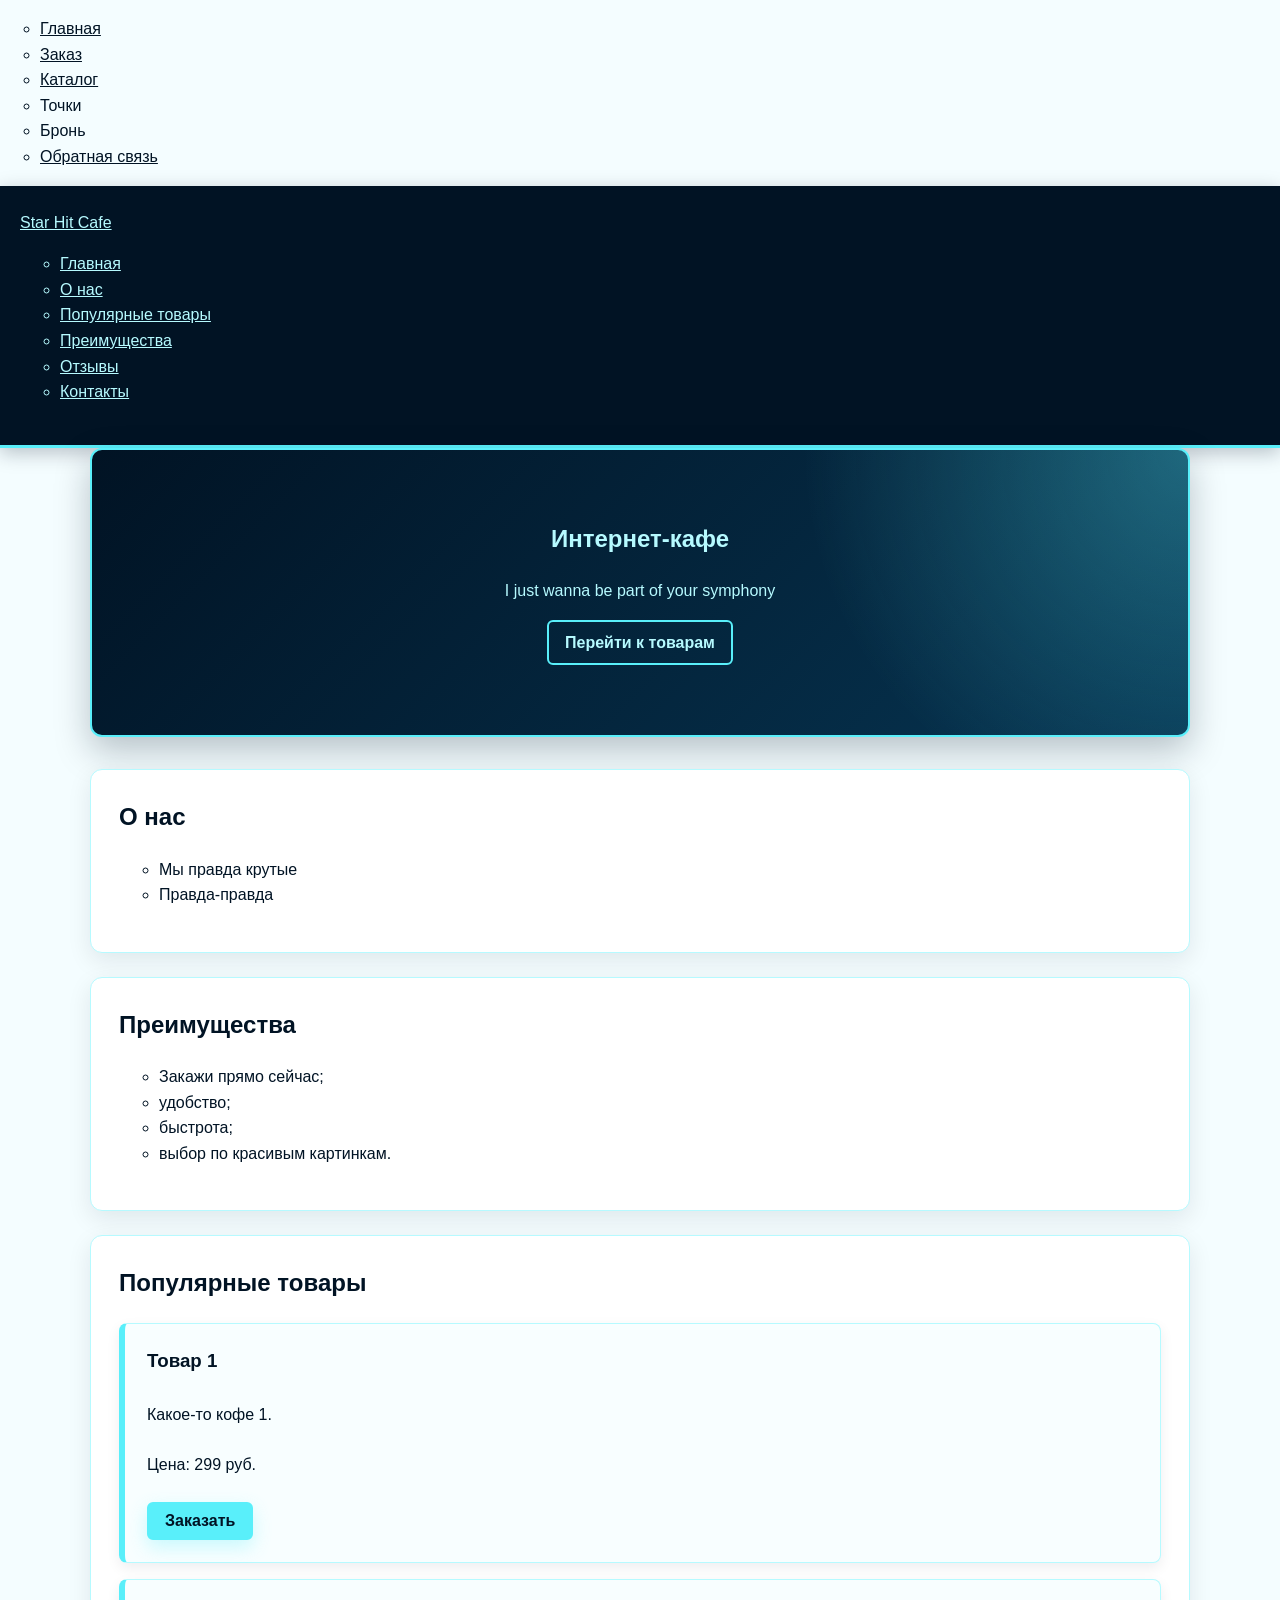
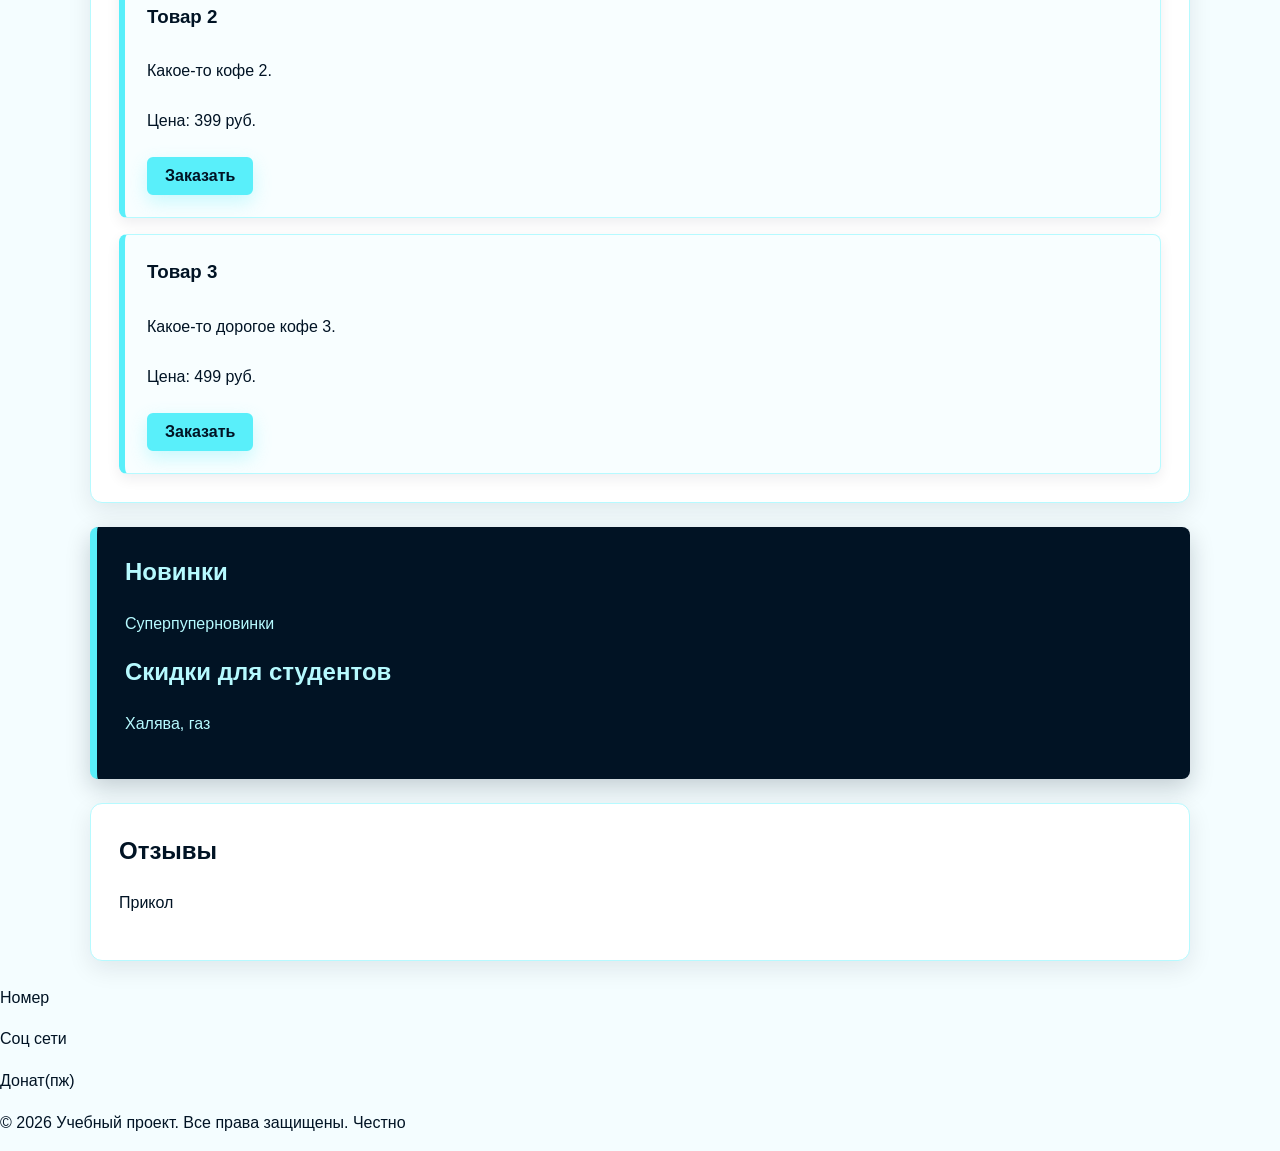
==== commit c9252439: "refactor: apply BEM naming to CSS classes2" ====
--- a/index.html
+++ b/index.html
@@ -8,10 +8,10 @@
     <script src="js/main.js" defer></script>
 
     <meta property="og:type" content="website" />
-    <meta property="og:title" content="Star Hit Cafe" />
+    <meta property="og:title" content="Учебный интернет-магазин" />
     <meta
       property="og:description"
-      content="Учебный frontend-проект интернет-кафе."
+      content="Учебный frontend-проект интернет-магазина."
     />
     <meta
       property="og:image"
@@ -20,154 +20,122 @@
   </head>
 
   <body>
-    <header class="site-header">
-      <div class="site-header__inner">
-        <a class="site-header__logo" href="index.html">Star Hit Cafe</a>
-
+    <nav>
+      <ul style="list-style-type: circle">
+        <li><a href="index.html">Главная</a></li>
+        <li><a href="order.html">Заказ</a></li>
+        <li><a href="catalog.html">Каталог</a></li>
+        <li>Точки</li>
+        <li>Бронь</li>
+        <li><a href="contacts.html">Обратная связь</a></li>
+      </ul>
+    </nav>
+
+    <header>
+      <div class="site-header">
+        <a class="site-logo" href="index.html">Star Hit Cafe</a>
         <nav class="site-nav" aria-label="Основная навигация">
-          <ul class="site-nav__list">
-            <li class="site-nav__item">
-              <a
-                class="site-nav__link site-nav__link--active"
-                href="index.html"
-                >Главная</a
-              >
-            </li>
-            <li class="site-nav__item">
-              <a class="site-nav__link" href="#about-us">О нас</a>
-            </li>
-            <li class="site-nav__item">
-              <a class="site-nav__link" href="#popular">Популярные товары</a>
-            </li>
-            <li class="site-nav__item">
-              <a class="site-nav__link" href="#advantages">Преимущества</a>
-            </li>
-            <li class="site-nav__item">
-              <a class="site-nav__link" href="#reviews">Отзывы</a>
-            </li>
-            <li class="site-nav__item">
-              <a class="site-nav__link" href="#contacts">Контакты</a>
-            </li>
-          </ul>
-        </nav>
-
-        <nav
-          class="site-nav site-nav--extra"
-          aria-label="Дополнительная навигация"
-        >
-          <ul class="site-nav__list">
-            <li class="site-nav__item">
-              <a class="site-nav__link" href="order.html">Заказ</a>
-            </li>
-            <li class="site-nav__item">
-              <a class="site-nav__link" href="catalog.html">Каталог</a>
-            </li>
-            <li class="site-nav__item">
-              <span class="site-nav__link site-nav__link--disabled">Точки</span>
-            </li>
-            <li class="site-nav__item">
-              <span class="site-nav__link site-nav__link--disabled">Бронь</span>
-            </li>
-            <li class="site-nav__item">
-              <a class="site-nav__link" href="contacts.html">Обратная связь</a>
-            </li>
+          <ul class="site-nav_list" , style="list-style-type: circle">
+            <li><a href="index.html">Главная</a></li>
+            <li><a href="#about-us">О нас</a></li>
+            <li><a href="#popular">Популярные товары</a></li>
+            <li><a href="#advantages">Преимущества</a></li>
+            <li><a href="#reviews">Отзывы</a></li>
+            <li><a href="#contacts">Контакты</a></li>
           </ul>
         </nav>
       </div>
     </header>
 
-    <main class="main" role="main">
+    <main role="main">
       <section class="hero">
-        <h1 class="hero__title">Интернет-кафе</h1>
-        <p class="hero__text">I just wanna be part of your symphony</p>
-        <a class="button button--primary" href="#popular">Перейти к товарам</a>
+        <h1>Интернет-кафе</h1>
+        <p>I just wanna be part of your symphony</p>
+        <a class="button" href="#popular">Перейти к товарам</a>
       </section>
 
       <section class="section" id="about-us">
-        <h2 class="section__title">О нас</h2>
-        <ul class="about-us__list">
-          <li class="about-us__item">Мы правда крутые</li>
-          <li class="about-us__item">Правда-правда</li>
+        <h2>О нас</h2>
+        <ul class="about-us_list" style="list-style-type: circle">
+          <li>Мы правда крутые</li>
+          <li>Правда-правда</li>
         </ul>
       </section>
 
       <section class="section" id="advantages">
-        <h2 class="section__title">Преимущества</h2>
-        <ul class="advantages__list">
-          <li class="advantages__item">Закажи прямо сейчас;</li>
-          <li class="advantages__item">удобство;</li>
-          <li class="advantages__item">быстрота;</li>
-          <li class="advantages__item">выбор по красивым картинкам.</li>
+        <h2>Преимущества</h2>
+        <ul class="advantages_list" , style="list-style-type: circle">
+          <li>Закажи прямо сейчас;</li>
+          <li>удобство;</li>
+          <li>быстрота;</li>
+          <li>выбор по красивым картинкам.</li>
         </ul>
       </section>
 
       <section class="section" id="popular">
-        <h2 class="section__title">Популярные товары</h2>
-
+        <h2>Популярные товары</h2>
         <div class="products-grid">
           <article class="product-card">
-            <h3 class="product-card__title">Товар 1</h3>
-            <p class="product-card__description">Какое-то кофе 1.</p>
-            <p class="product-card__price">Цена: 299 руб.</p>
+            <h3>Товар 1</h3>
+            <p>Какое-то кофе 1.</p>
+            <p>Цена: 299 руб.</p>
             <button
               class="button button--primary product-card__button"
               type="button"
               data-product="Товар 1"
             >
-              Заказать
+              Заказать<!doctype html>
             </button>
           </article>
 
           <article class="product-card">
-            <h3 class="product-card__title">Товар 2</h3>
-            <p class="product-card__description">Какое-то кофе 2.</p>
-            <p class="product-card__price">Цена: 399 руб.</p>
+            <h3>Товар 2</h3>
+            <p>Какое-то кофе 2.</p>
+            <p>Цена: 399 руб.</p>
             <button
               class="button button--primary product-card__button"
               type="button"
               data-product="Товар 2"
             >
-              Заказать
+              Заказать<!doctype html>
             </button>
           </article>
 
           <article class="product-card">
-            <h3 class="product-card__title">Товар 3</h3>
-            <p class="product-card__description">Какое-то дорогое кофе 3.</p>
-            <p class="product-card__price">Цена: 499 руб.</p>
+            <h3>Товар 3</h3>
+            <p>Какое-то дорогое кофе 3.</p>
+            <p>Цена: 499 руб.</p>
             <button
               class="button button--primary product-card__button"
               type="button"
               data-product="Товар 3"
             >
-              Заказать
+              Заказать<!doctype html>
             </button>
           </article>
         </div>
       </section>
 
       <aside class="aside-info">
-        <h2 class="aside-info__title">Новинки</h2>
-        <p class="aside-info__text">Суперпуперновинки</p>
-        <h2 class="aside-info__title">Скидки для студентов</h2>
-        <p class="aside-info__text">Халява, газ</p>
+        <h2>Новинки</h2>
+        <p>Суперпуперновинки</p>
+        <h2>Скидки для студентов</h2>
+        <p>Халява, газ</p>
       </aside>
 
       <section class="section" id="reviews">
-        <h2 class="section__title">Отзывы</h2>
-        <article class="reviews__list">
-          <p class="reviews__item">Прикол</p>
+        <article class="rewiews_list">
+          <h2>Отзывы</h2>
+          <p>Прикол</p>
         </article>
       </section>
     </main>
 
-    <footer class="site-footer" id="contacts">
-      <p class="site-footer__text">Номер</p>
-      <p class="site-footer__text">Соц сети</p>
-      <p class="site-footer__text">Донат(пж)</p>
-      <p class="site-footer__copyright">
-        &copy; 2026 Учебный проект. Все права защищены. Честно
-      </p>
+    <footer id="contacts">
+      <p>Номер</p>
+      <p>Соц сети</p>
+      <p>Донат(пж)</p>
+      <p>&copy; 2026 Учебный проект. Все права защищены. Честно</p>
     </footer>
 
     <dialog
@@ -175,9 +143,7 @@
       id="order-dialog"
       aria-labelledby="order-dialog-title"
     >
-      <h2 class="order-dialog__title" id="order-dialog-title">
-        Оформление заявки
-      </h2>
+      <h2 id="order-dialog-title">Оформление заявки</h2>
 
       <form
         class="order-form"
@@ -186,17 +152,11 @@
         method="post"
         novalidate
       >
-        <input
-          class="order-form__input"
-          id="selected-product"
-          name="selected-product"
-          type="hidden"
-        />
-
-        <div class="order-form__field">
-          <label class="order-form__label" for="order-name">Имя</label>
+        <input id="selected-product" name="selected-product" type="hidden" />
+
+        <div class="form-field">
+          <label for="order-name">Имя</label>
           <input
-            class="order-form__input"
             id="order-name"
             name="name"
             type="text"
@@ -207,10 +167,9 @@
           />
         </div>
 
-        <div class="order-form__field">
-          <label class="order-form__label" for="order-email">E-mail</label>
+        <div class="form-field">
+          <label for="order-email">E-mail</label>
           <input
-            class="order-form__input"
             id="order-email"
             name="email"
             type="email"
@@ -220,10 +179,9 @@
           />
         </div>
 
-        <div class="order-form__field">
-          <label class="order-form__label" for="order-phone">Телефон</label>
+        <div class="form-field">
+          <label for="order-phone">Телефон</label>
           <input
-            class="order-form__input"
             id="order-phone"
             name="phone"
             type="tel"
@@ -232,27 +190,17 @@
             pattern="^\+7 \(\d{3}\) \d{3}-\d{2}-\d{2}$"
             required
           />
-          <small class="order-form__hint">Формат: +7 (900) 000-00-00</small>
-        </div>
-
-        <div class="order-form__field">
-          <label class="order-form__label" for="order-date">Дата связи</label>
-          <input
-            class="order-form__input"
-            id="order-date"
-            name="date"
-            type="date"
-          />
-        </div>
-
-        <div class="order-form__field">
-          <label class="order-form__label" for="order-topic">Тема заявки</label>
-          <select
-            class="order-form__select"
-            id="order-topic"
-            name="topic"
-            required
-          >
+          <small>Формат: +7 (900) 000-00-00</small>
+        </div>
+
+        <div class="form-field">
+          <label for="order-date">Дата связи</label>
+          <input id="order-date" name="date" type="date" />
+        </div>
+
+        <div class="form-field">
+          <label for="order-topic">Тема заявки</label>
+          <select id="order-topic" name="topic" required>
             <option value="">Выберите тему</option>
             <option value="product">Заказ товара</option>
             <option value="consultation">Консультация</option>
@@ -260,12 +208,9 @@
           </select>
         </div>
 
-        <div class="order-form__field">
-          <label class="order-form__label" for="order-comment"
-            >Комментарий</label
-          >
+        <div class="form-field">
+          <label for="order-comment">Комментарий</label>
           <textarea
-            class="order-form__textarea"
             id="order-comment"
             name="comment"
             rows="4"
@@ -273,10 +218,9 @@
           ></textarea>
         </div>
 
-        <div class="order-form__field order-form__field--checkbox">
-          <label class="order-form__label">
+        <div class="form-field form-field--checkbox">
+          <label>
             <input
-              class="order-form__input"
               id="order-agreement"
               name="agreement"
               type="checkbox"
@@ -286,17 +230,9 @@
           </label>
         </div>
 
-        <div class="order-form__actions">
-          <button
-            class="button button--secondary"
-            type="button"
-            id="close-order-dialog"
-          >
-            Закрыть
-          </button>
-          <button class="button button--primary" type="submit">
-            Отправить заявку
-          </button>
+        <div class="form-actions">
+          <button type="button" id="close-order-dialog">Закрыть</button>
+          <button type="submit">Отправить заявку</button>
         </div>
       </form>
     </dialog>
@@ -305,4 +241,4 @@
       Форма успешно отправлена!
     </p>
   </body>
-</html>+</html>
--- a/css/style.css
+++ b/css/style.css
@@ -321,7 +321,7 @@
   display: flex;
   flex-direction: column;
   gap: var(--space-sm);
-  margin-bottom: 0;
+  margin-bottom: var(--space-md);
   padding: 22px;
   background-color: #f8feff;
   border: 1px solid var(--color-border);
@@ -331,6 +331,10 @@
   transition: border-color 0.2s, box-shadow 0.2s, transform 0.2s;
 }
 
+.product-card:last-child {
+  margin-bottom: 0;
+}
+
 .product-card:hover {
   border-color: var(--color-primary);
   box-shadow: 0 10px 22px rgba(1, 19, 36, 0.14);
@@ -360,9 +364,7 @@
 }
 
 .products-grid {
-  display: grid;
-  grid-template-columns: repeat(3, 1fr);
-  gap: var(--space-lg);
+  display: block;
 }
 
 .aside-info {
@@ -389,7 +391,6 @@
   margin-bottom: 0;
 }
 
-/* ----- Отзывы (reviews) ----- */
 .reviews__list {
   padding: 22px;
   background-color: var(--color-surface-accent);
@@ -419,6 +420,44 @@
   margin: 7px auto;
 }
 
+.site-footer__nav {
+  max-width: var(--container-width);
+  margin: var(--space-md) auto;
+}
+
+.site-footer__list {
+  display: flex;
+  flex-wrap: wrap;
+  justify-content: center;
+  gap: var(--space-md);
+  padding: 0;
+  margin: 0;
+  list-style: none;
+}
+
+.site-footer__item {
+  display: inline-block;
+}
+
+.site-footer__link {
+  color: var(--color-border);
+  font-weight: bold;
+  text-decoration: none;
+  padding: var(--space-xs) var(--space-sm);
+  border-radius: var(--radius-sm);
+  transition: color 0.2s, background-color 0.2s;
+}
+
+.site-footer__link:hover {
+  color: var(--color-text);
+  background-color: var(--color-primary);
+}
+
+.site-footer__link:focus-visible {
+  outline: 2px solid var(--color-primary);
+  outline-offset: 3px;
+}
+
 .site-footer__copyright {
   max-width: var(--container-width);
   margin: 20px auto 0;
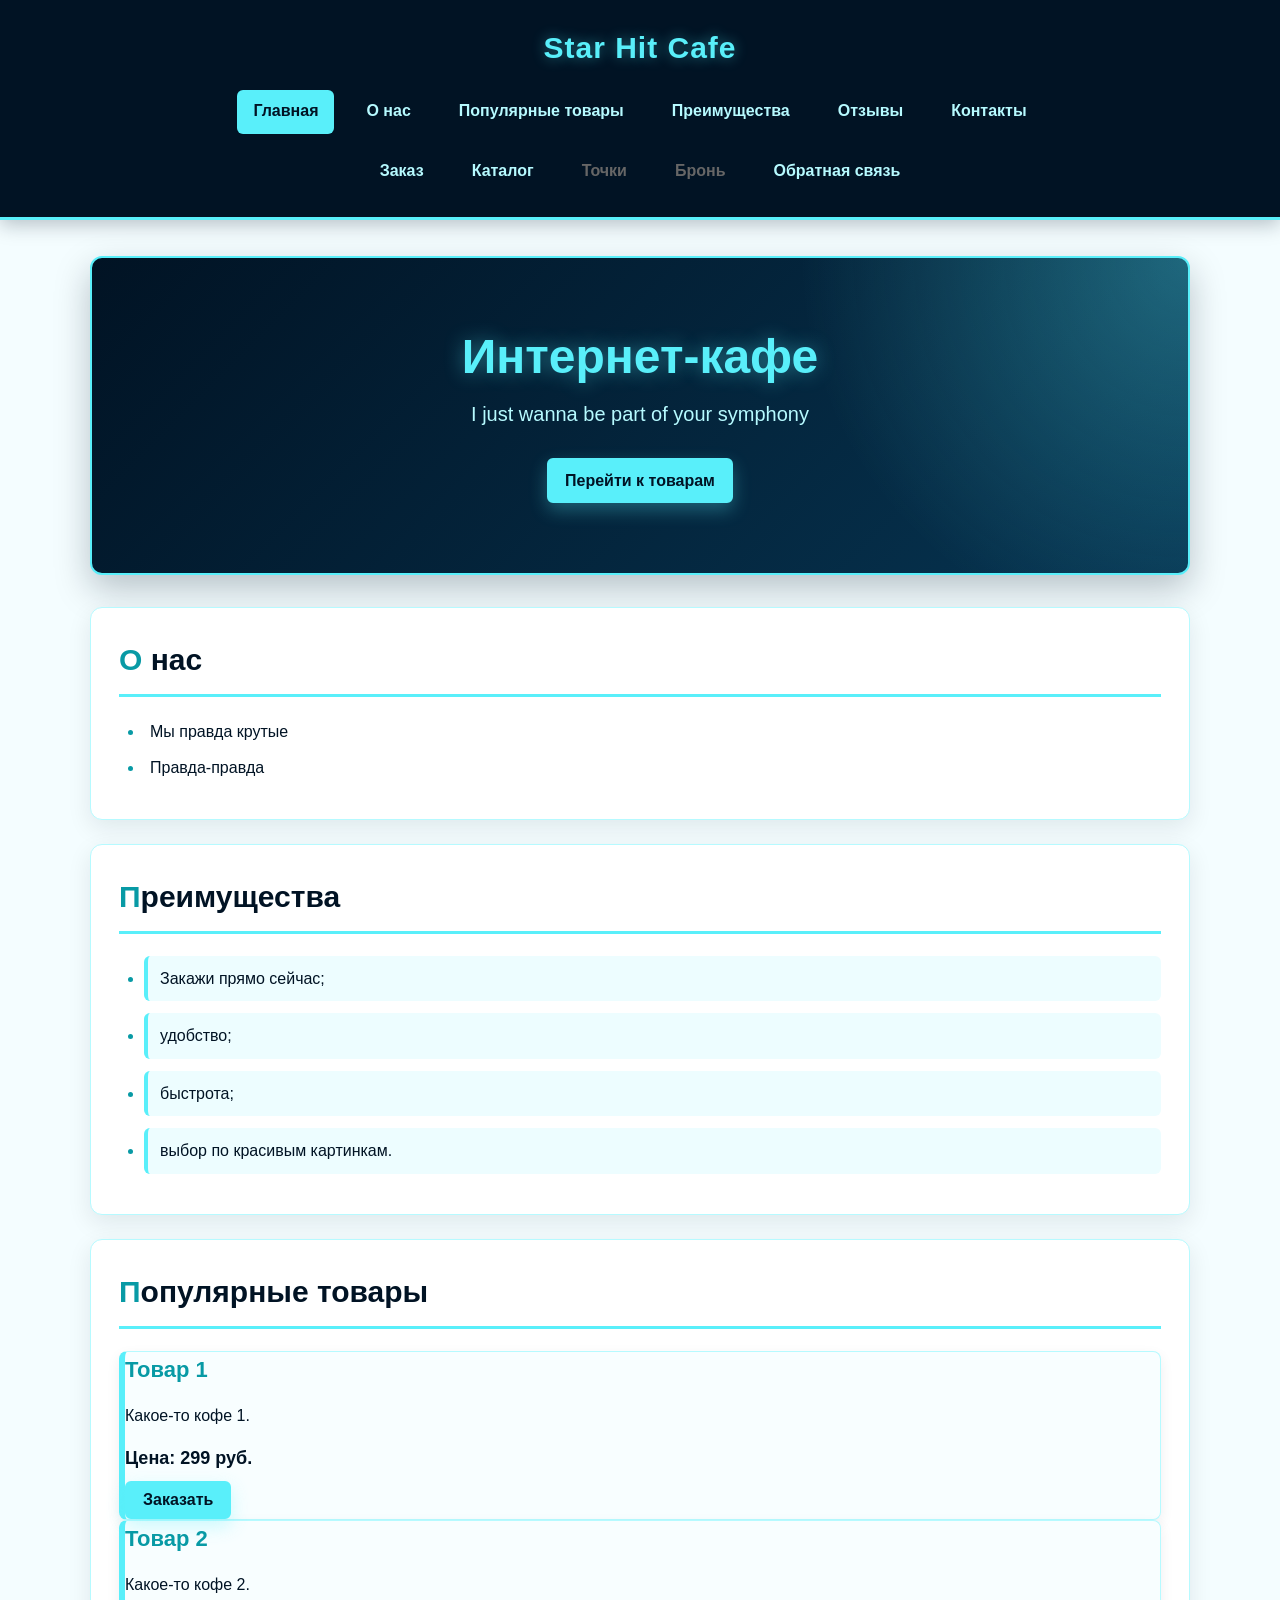
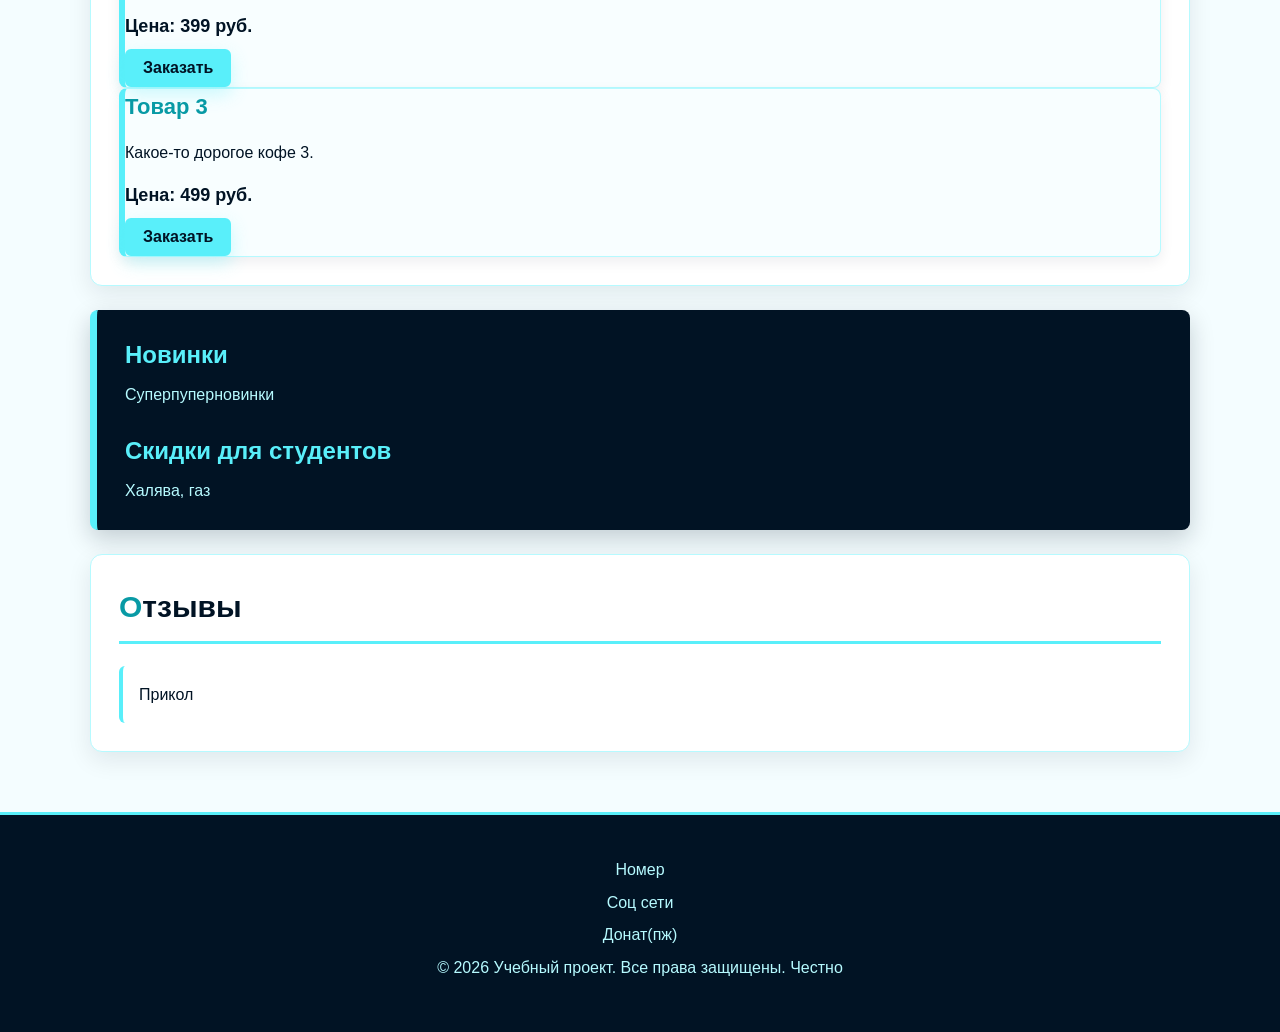
==== commit 7fae805f: "merge remote changes" ====
--- a/index.html
+++ b/index.html
@@ -8,10 +8,10 @@
     <script src="js/main.js" defer></script>
 
     <meta property="og:type" content="website" />
-    <meta property="og:title" content="Учебный интернет-магазин" />
+    <meta property="og:title" content="Star Hit Cafe" />
     <meta
       property="og:description"
-      content="Учебный frontend-проект интернет-магазина."
+      content="Учебный frontend-проект интернет-кафе."
     />
     <meta
       property="og:image"
@@ -20,122 +20,154 @@
   </head>
 
   <body>
-    <nav>
-      <ul style="list-style-type: circle">
-        <li><a href="index.html">Главная</a></li>
-        <li><a href="order.html">Заказ</a></li>
-        <li><a href="catalog.html">Каталог</a></li>
-        <li>Точки</li>
-        <li>Бронь</li>
-        <li><a href="contacts.html">Обратная связь</a></li>
-      </ul>
-    </nav>
-
-    <header>
-      <div class="site-header">
-        <a class="site-logo" href="index.html">Star Hit Cafe</a>
+    <header class="site-header">
+      <div class="site-header__inner">
+        <a class="site-header__logo" href="index.html">Star Hit Cafe</a>
+
         <nav class="site-nav" aria-label="Основная навигация">
-          <ul class="site-nav_list" , style="list-style-type: circle">
-            <li><a href="index.html">Главная</a></li>
-            <li><a href="#about-us">О нас</a></li>
-            <li><a href="#popular">Популярные товары</a></li>
-            <li><a href="#advantages">Преимущества</a></li>
-            <li><a href="#reviews">Отзывы</a></li>
-            <li><a href="#contacts">Контакты</a></li>
+          <ul class="site-nav__list">
+            <li class="site-nav__item">
+              <a
+                class="site-nav__link site-nav__link--active"
+                href="index.html"
+                >Главная</a
+              >
+            </li>
+            <li class="site-nav__item">
+              <a class="site-nav__link" href="#about-us">О нас</a>
+            </li>
+            <li class="site-nav__item">
+              <a class="site-nav__link" href="#popular">Популярные товары</a>
+            </li>
+            <li class="site-nav__item">
+              <a class="site-nav__link" href="#advantages">Преимущества</a>
+            </li>
+            <li class="site-nav__item">
+              <a class="site-nav__link" href="#reviews">Отзывы</a>
+            </li>
+            <li class="site-nav__item">
+              <a class="site-nav__link" href="#contacts">Контакты</a>
+            </li>
+          </ul>
+        </nav>
+
+        <nav
+          class="site-nav site-nav--extra"
+          aria-label="Дополнительная навигация"
+        >
+          <ul class="site-nav__list">
+            <li class="site-nav__item">
+              <a class="site-nav__link" href="order.html">Заказ</a>
+            </li>
+            <li class="site-nav__item">
+              <a class="site-nav__link" href="catalog.html">Каталог</a>
+            </li>
+            <li class="site-nav__item">
+              <span class="site-nav__link site-nav__link--disabled">Точки</span>
+            </li>
+            <li class="site-nav__item">
+              <span class="site-nav__link site-nav__link--disabled">Бронь</span>
+            </li>
+            <li class="site-nav__item">
+              <a class="site-nav__link" href="contacts.html">Обратная связь</a>
+            </li>
           </ul>
         </nav>
       </div>
     </header>
 
-    <main role="main">
+    <main class="main" role="main">
       <section class="hero">
-        <h1>Интернет-кафе</h1>
-        <p>I just wanna be part of your symphony</p>
-        <a class="button" href="#popular">Перейти к товарам</a>
+        <h1 class="hero__title">Интернет-кафе</h1>
+        <p class="hero__text">I just wanna be part of your symphony</p>
+        <a class="button button--primary" href="#popular">Перейти к товарам</a>
       </section>
 
       <section class="section" id="about-us">
-        <h2>О нас</h2>
-        <ul class="about-us_list" style="list-style-type: circle">
-          <li>Мы правда крутые</li>
-          <li>Правда-правда</li>
+        <h2 class="section__title">О нас</h2>
+        <ul class="about-us__list">
+          <li class="about-us__item">Мы правда крутые</li>
+          <li class="about-us__item">Правда-правда</li>
         </ul>
       </section>
 
       <section class="section" id="advantages">
-        <h2>Преимущества</h2>
-        <ul class="advantages_list" , style="list-style-type: circle">
-          <li>Закажи прямо сейчас;</li>
-          <li>удобство;</li>
-          <li>быстрота;</li>
-          <li>выбор по красивым картинкам.</li>
+        <h2 class="section__title">Преимущества</h2>
+        <ul class="advantages__list">
+          <li class="advantages__item">Закажи прямо сейчас;</li>
+          <li class="advantages__item">удобство;</li>
+          <li class="advantages__item">быстрота;</li>
+          <li class="advantages__item">выбор по красивым картинкам.</li>
         </ul>
       </section>
 
       <section class="section" id="popular">
-        <h2>Популярные товары</h2>
+        <h2 class="section__title">Популярные товары</h2>
+
         <div class="products-grid">
           <article class="product-card">
-            <h3>Товар 1</h3>
-            <p>Какое-то кофе 1.</p>
-            <p>Цена: 299 руб.</p>
+            <h3 class="product-card__title">Товар 1</h3>
+            <p class="product-card__description">Какое-то кофе 1.</p>
+            <p class="product-card__price">Цена: 299 руб.</p>
             <button
               class="button button--primary product-card__button"
               type="button"
               data-product="Товар 1"
             >
-              Заказать<!doctype html>
+              Заказать
             </button>
           </article>
 
           <article class="product-card">
-            <h3>Товар 2</h3>
-            <p>Какое-то кофе 2.</p>
-            <p>Цена: 399 руб.</p>
+            <h3 class="product-card__title">Товар 2</h3>
+            <p class="product-card__description">Какое-то кофе 2.</p>
+            <p class="product-card__price">Цена: 399 руб.</p>
             <button
               class="button button--primary product-card__button"
               type="button"
               data-product="Товар 2"
             >
-              Заказать<!doctype html>
+              Заказать
             </button>
           </article>
 
           <article class="product-card">
-            <h3>Товар 3</h3>
-            <p>Какое-то дорогое кофе 3.</p>
-            <p>Цена: 499 руб.</p>
+            <h3 class="product-card__title">Товар 3</h3>
+            <p class="product-card__description">Какое-то дорогое кофе 3.</p>
+            <p class="product-card__price">Цена: 499 руб.</p>
             <button
               class="button button--primary product-card__button"
               type="button"
               data-product="Товар 3"
             >
-              Заказать<!doctype html>
+              Заказать
             </button>
           </article>
         </div>
       </section>
 
       <aside class="aside-info">
-        <h2>Новинки</h2>
-        <p>Суперпуперновинки</p>
-        <h2>Скидки для студентов</h2>
-        <p>Халява, газ</p>
+        <h2 class="aside-info__title">Новинки</h2>
+        <p class="aside-info__text">Суперпуперновинки</p>
+        <h2 class="aside-info__title">Скидки для студентов</h2>
+        <p class="aside-info__text">Халява, газ</p>
       </aside>
 
       <section class="section" id="reviews">
-        <article class="rewiews_list">
-          <h2>Отзывы</h2>
-          <p>Прикол</p>
+        <h2 class="section__title">Отзывы</h2>
+        <article class="reviews__list">
+          <p class="reviews__item">Прикол</p>
         </article>
       </section>
     </main>
 
-    <footer id="contacts">
-      <p>Номер</p>
-      <p>Соц сети</p>
-      <p>Донат(пж)</p>
-      <p>&copy; 2026 Учебный проект. Все права защищены. Честно</p>
+    <footer class="site-footer" id="contacts">
+      <p class="site-footer__text">Номер</p>
+      <p class="site-footer__text">Соц сети</p>
+      <p class="site-footer__text">Донат(пж)</p>
+      <p class="site-footer__copyright">
+        &copy; 2026 Учебный проект. Все права защищены. Честно
+      </p>
     </footer>
 
     <dialog
@@ -143,7 +175,9 @@
       id="order-dialog"
       aria-labelledby="order-dialog-title"
     >
-      <h2 id="order-dialog-title">Оформление заявки</h2>
+      <h2 class="order-dialog__title" id="order-dialog-title">
+        Оформление заявки
+      </h2>
 
       <form
         class="order-form"
@@ -152,11 +186,17 @@
         method="post"
         novalidate
       >
-        <input id="selected-product" name="selected-product" type="hidden" />
-
-        <div class="form-field">
-          <label for="order-name">Имя</label>
+        <input
+          class="order-form__input"
+          id="selected-product"
+          name="selected-product"
+          type="hidden"
+        />
+
+        <div class="order-form__field">
+          <label class="order-form__label" for="order-name">Имя</label>
           <input
+            class="order-form__input"
             id="order-name"
             name="name"
             type="text"
@@ -167,9 +207,10 @@
           />
         </div>
 
-        <div class="form-field">
-          <label for="order-email">E-mail</label>
+        <div class="order-form__field">
+          <label class="order-form__label" for="order-email">E-mail</label>
           <input
+            class="order-form__input"
             id="order-email"
             name="email"
             type="email"
@@ -179,9 +220,10 @@
           />
         </div>
 
-        <div class="form-field">
-          <label for="order-phone">Телефон</label>
+        <div class="order-form__field">
+          <label class="order-form__label" for="order-phone">Телефон</label>
           <input
+            class="order-form__input"
             id="order-phone"
             name="phone"
             type="tel"
@@ -190,17 +232,27 @@
             pattern="^\+7 \(\d{3}\) \d{3}-\d{2}-\d{2}$"
             required
           />
-          <small>Формат: +7 (900) 000-00-00</small>
-        </div>
-
-        <div class="form-field">
-          <label for="order-date">Дата связи</label>
-          <input id="order-date" name="date" type="date" />
-        </div>
-
-        <div class="form-field">
-          <label for="order-topic">Тема заявки</label>
-          <select id="order-topic" name="topic" required>
+          <small class="order-form__hint">Формат: +7 (900) 000-00-00</small>
+        </div>
+
+        <div class="order-form__field">
+          <label class="order-form__label" for="order-date">Дата связи</label>
+          <input
+            class="order-form__input"
+            id="order-date"
+            name="date"
+            type="date"
+          />
+        </div>
+
+        <div class="order-form__field">
+          <label class="order-form__label" for="order-topic">Тема заявки</label>
+          <select
+            class="order-form__select"
+            id="order-topic"
+            name="topic"
+            required
+          >
             <option value="">Выберите тему</option>
             <option value="product">Заказ товара</option>
             <option value="consultation">Консультация</option>
@@ -208,9 +260,12 @@
           </select>
         </div>
 
-        <div class="form-field">
-          <label for="order-comment">Комментарий</label>
+        <div class="order-form__field">
+          <label class="order-form__label" for="order-comment"
+            >Комментарий</label
+          >
           <textarea
+            class="order-form__textarea"
             id="order-comment"
             name="comment"
             rows="4"
@@ -218,9 +273,10 @@
           ></textarea>
         </div>
 
-        <div class="form-field form-field--checkbox">
-          <label>
+        <div class="order-form__field order-form__field--checkbox">
+          <label class="order-form__label">
             <input
+              class="order-form__input"
               id="order-agreement"
               name="agreement"
               type="checkbox"
@@ -230,9 +286,17 @@
           </label>
         </div>
 
-        <div class="form-actions">
-          <button type="button" id="close-order-dialog">Закрыть</button>
-          <button type="submit">Отправить заявку</button>
+        <div class="order-form__actions">
+          <button
+            class="button button--secondary"
+            type="button"
+            id="close-order-dialog"
+          >
+            Закрыть
+          </button>
+          <button class="button button--primary" type="submit">
+            Отправить заявку
+          </button>
         </div>
       </form>
     </dialog>
@@ -241,4 +305,4 @@
       Форма успешно отправлена!
     </p>
   </body>
-</html>
+</html>
--- a/css/style.css
+++ b/css/style.css
@@ -321,7 +321,11 @@
   display: flex;
   flex-direction: column;
   gap: var(--space-sm);
+<<<<<<< HEAD
   margin-bottom: var(--space-md);
+=======
+  margin-bottom: 0;
+>>>>>>> 4a73fb9421ef9626c82041cbf52f881be14a3027
   padding: 22px;
   background-color: #f8feff;
   border: 1px solid var(--color-border);
@@ -331,10 +335,13 @@
   transition: border-color 0.2s, box-shadow 0.2s, transform 0.2s;
 }
 
+<<<<<<< HEAD
 .product-card:last-child {
   margin-bottom: 0;
 }
 
+=======
+>>>>>>> 4a73fb9421ef9626c82041cbf52f881be14a3027
 .product-card:hover {
   border-color: var(--color-primary);
   box-shadow: 0 10px 22px rgba(1, 19, 36, 0.14);
@@ -364,7 +371,13 @@
 }
 
 .products-grid {
+<<<<<<< HEAD
   display: block;
+=======
+  display: grid;
+  grid-template-columns: repeat(3, 1fr);
+  gap: var(--space-lg);
+>>>>>>> 4a73fb9421ef9626c82041cbf52f881be14a3027
 }
 
 .aside-info {
@@ -391,6 +404,10 @@
   margin-bottom: 0;
 }
 
+<<<<<<< HEAD
+=======
+/* ----- Отзывы (reviews) ----- */
+>>>>>>> 4a73fb9421ef9626c82041cbf52f881be14a3027
 .reviews__list {
   padding: 22px;
   background-color: var(--color-surface-accent);
@@ -420,6 +437,7 @@
   margin: 7px auto;
 }
 
+<<<<<<< HEAD
 .site-footer__nav {
   max-width: var(--container-width);
   margin: var(--space-md) auto;
@@ -458,6 +476,8 @@
   outline-offset: 3px;
 }
 
+=======
+>>>>>>> 4a73fb9421ef9626c82041cbf52f881be14a3027
 .site-footer__copyright {
   max-width: var(--container-width);
   margin: 20px auto 0;
@@ -569,6 +589,24 @@
   border: 1px solid var(--color-border);
   border-radius: var(--radius-md);
   background-color: var(--color-surface);
+  color: var(--color-border);
+}
+
+.catalog-filters .section__title {
+  color: var(--color-primary);
+}
+
+.catalog-filters legend {
+  color: var(--color-primary);
+}
+
+.catalog-filters label {
+  color: var(--color-border);
+}
+
+.catalog-filters input[type="number"] {
+  color: var(--color-text);
+  background-color: var(--color-white);
 }
 
 .catalog-products {
